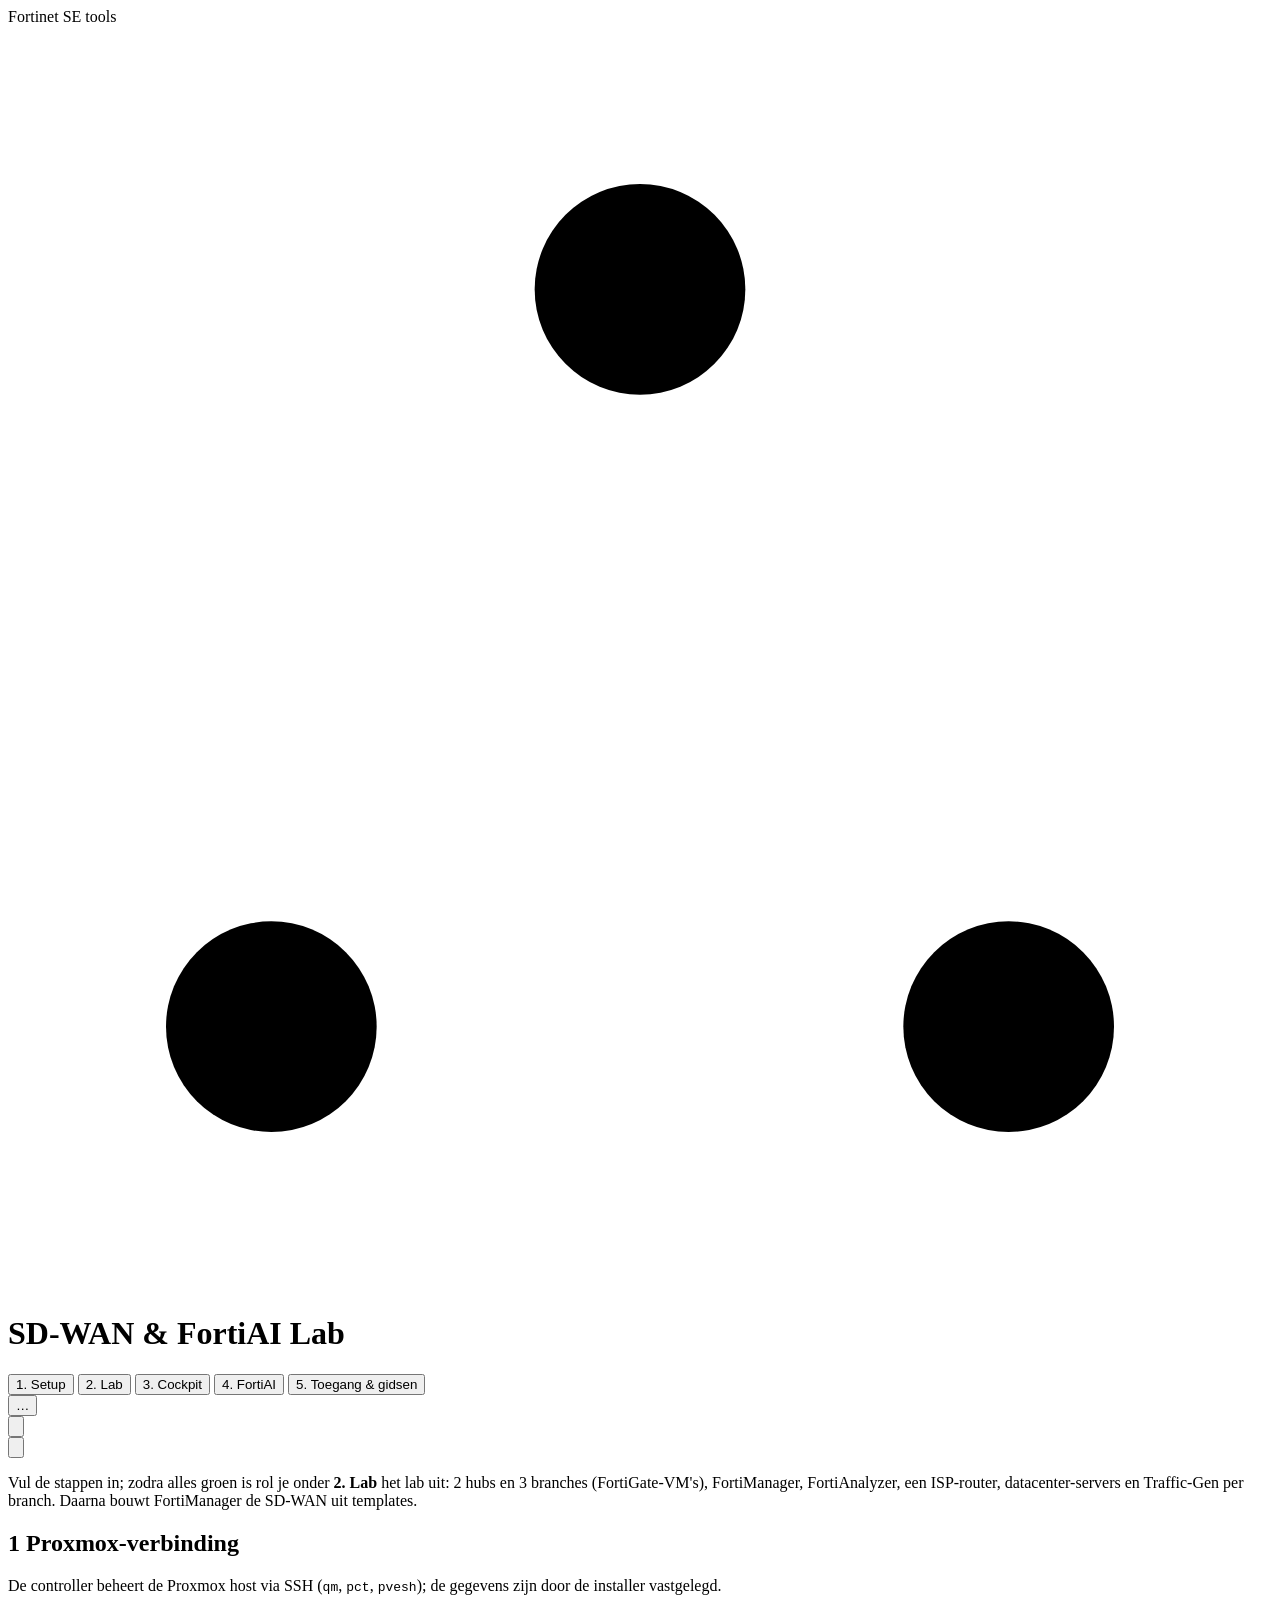
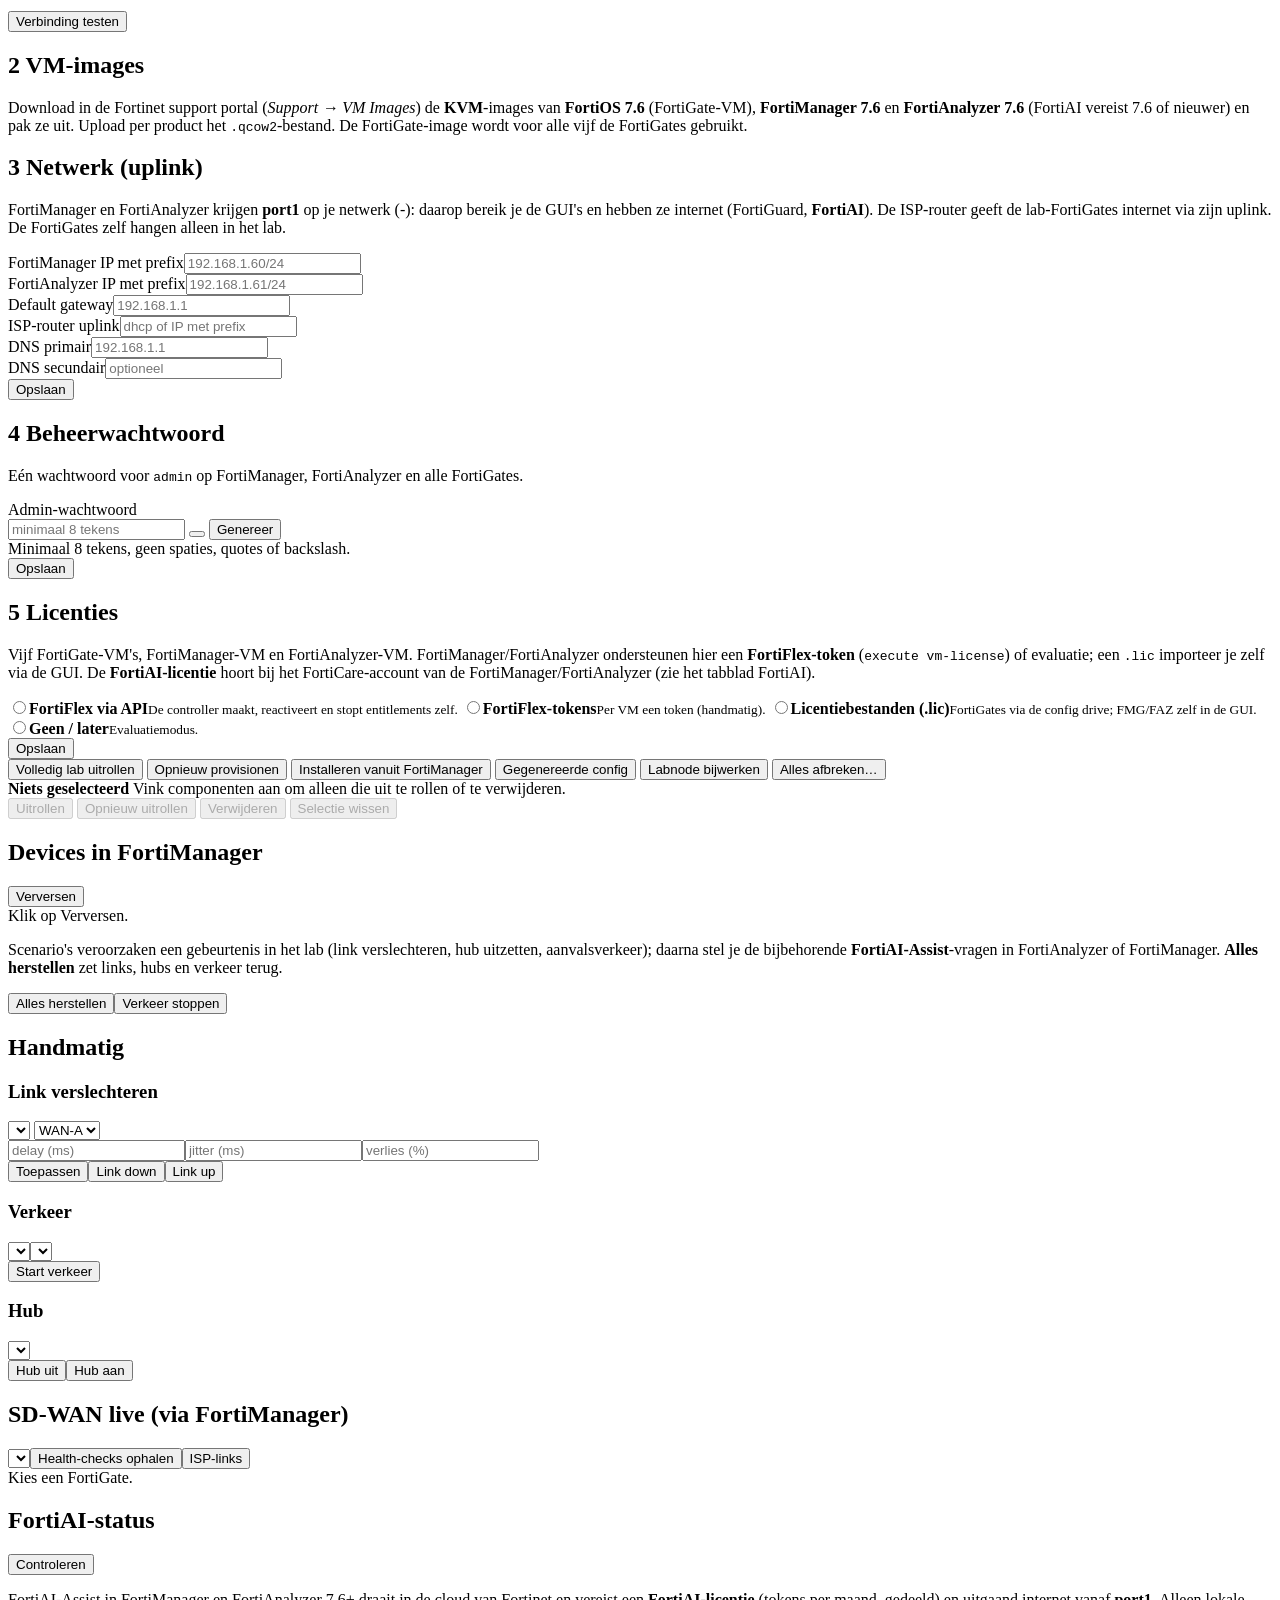
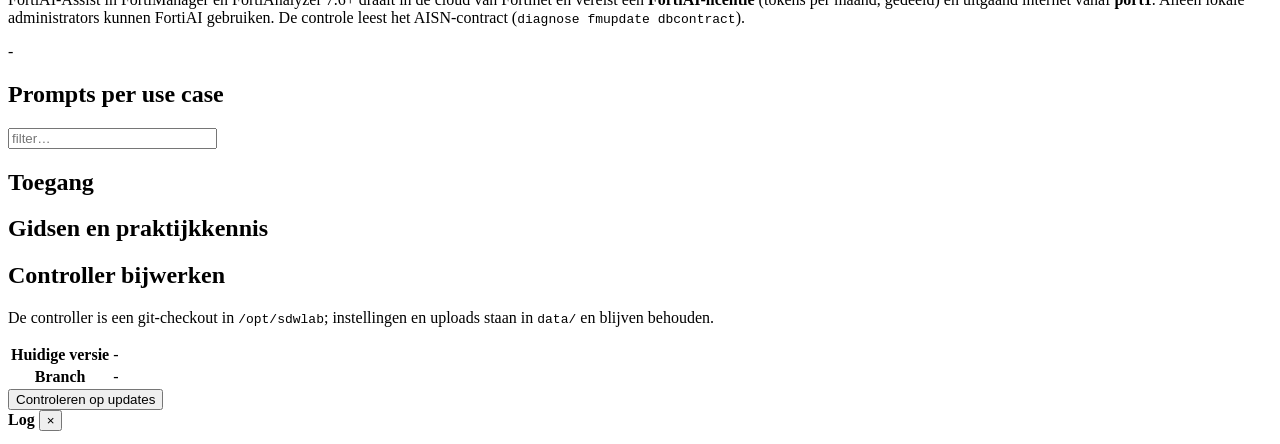
==== controller/app/templates/index.html @ 3f71957b "UI: uitloggen als icoon, kop blijft op één regel Co-Authored-By: Claude Sonnet 5.5 <noreply@anthropi" ====
<!doctype html>
<html lang="nl">
<head>
  <meta charset="utf-8">
  <meta name="viewport" content="width=device-width, initial-scale=1">
  <title>SD-WAN &amp; FortiAI Lab</title>
  <script src="/static/theme.js"></script>
  <link rel="icon" type="image/svg+xml" href="/static/favicon.svg">
  <link rel="stylesheet" href="/static/style.css">
</head>
<body>
<div class="strip"><div>Fortinet SE tools</div></div>
<header>
<div class="head-in">
  <div class="brand"><span class="mark" aria-hidden="true"><svg viewBox="0 0 24 24"><circle cx="12" cy="5" r="2"/><circle cx="5" cy="19" r="2"/><circle cx="19" cy="19" r="2"/><path d="M12 7v4M7 17l4-6M17 17l-4-6"/></svg></span><h1>SD-WAN &amp; FortiAI Lab</h1></div>
  <nav>
    <button data-tab="setup" class="active">1. Setup</button>
    <button data-tab="lab">2. Lab</button>
    <button data-tab="cockpit">3. Cockpit</button>
    <button data-tab="fortiai">4. FortiAI</button>
    <button data-tab="access">5. Toegang &amp; gidsen</button>
  </nav>
  <span id="hoststatus" class="pill bad" hidden>host niet bereikbaar</span>
  <button id="btn-joblog" class="pill joblog" title="Joblog openen" hidden>Joblog<span id="job-dot" class="dot-run" hidden></span></button>
  <button id="version-pill" class="pill version" data-goto="updates" title="Versie van de controller; klik om bij te werken"><span id="version-text">…</span><span id="update-dot" class="dot-new" title="Update beschikbaar" hidden></span></button>
  <form method="post" action="/logout" class="logout"><button type="submit" class="theme-toggle ghost" title="Uitloggen" aria-label="Uitloggen"><svg viewBox="0 0 24 24"><path d="M9 21H5a2 2 0 0 1-2-2V5a2 2 0 0 1 2-2h4"/><path d="M16 17l5-5-5-5"/><path d="M21 12H9"/></svg></button></form>
  <button type="button" class="theme-toggle ghost" data-theme-toggle title="Licht/donker" aria-label="Licht/donker"><svg class="moon" viewBox="0 0 24 24"><path d="M12 3a6 6 0 0 0 9 9 9 9 0 1 1-9-9Z"/></svg><svg class="sun" viewBox="0 0 24 24"><circle cx="12" cy="12" r="4"/><path d="M12 2v2M12 20v2M4.93 4.93l1.41 1.41M17.66 17.66l1.41 1.41M2 12h2M20 12h2M4.93 19.07l1.41-1.41M17.66 6.34l1.41-1.41"/></svg></button>
</div>
</header>

<main>
  <!-- SETUP -->
  <section id="tab-setup" class="tab active">
    <div class="intro">
      <p>Vul de stappen in; zodra alles groen is rol je onder <b>2. Lab</b> het lab uit: 2 hubs en 3 branches
        (FortiGate-VM's), FortiManager, FortiAnalyzer, een ISP-router, datacenter-servers en Traffic-Gen per branch. Daarna
        bouwt FortiManager de SD-WAN uit templates.</p>
      <ul id="checklist" class="checklist"></ul>
    </div>

    <div class="card">
      <div class="card-head"><h2><span class="step">1</span> Proxmox-verbinding</h2><span class="badge" data-check="host"></span></div>
      <p class="help">De controller beheert de Proxmox host via SSH (<code>qm</code>, <code>pct</code>, <code>pvesh</code>); de
        gegevens zijn door de installer vastgelegd.</p>
      <div id="host-info"></div>
      <div class="actions"><button id="btn-host-test">Verbinding testen</button><span id="host-test-result" class="result"></span></div>
    </div>

    <div class="card">
      <div class="card-head"><h2><span class="step">2</span> VM-images</h2><span class="badge" data-check="image"></span></div>
      <p class="help">Download in de Fortinet support portal (<i>Support → VM Images</i>) de <b>KVM</b>-images van
        <b>FortiOS 7.6</b> (FortiGate-VM), <b>FortiManager 7.6</b> en <b>FortiAnalyzer 7.6</b> (FortiAI vereist 7.6 of nieuwer) en pak ze uit. Upload per product het
        <code>.qcow2</code>-bestand. De FortiGate-image wordt voor alle vijf de FortiGates gebruikt.</p>
      <div class="grid2" id="img-fields"></div>
    </div>

    <div class="card">
      <div class="card-head"><h2><span class="step">3</span> Netwerk (uplink)</h2><span class="badge" data-check="wan"></span></div>
      <p class="help">FortiManager en FortiAnalyzer krijgen <b>port1</b> op je netwerk (<span id="up-bridge">-</span>): daarop bereik je
        de GUI's en hebben ze internet (FortiGuard, <b>FortiAI</b>). De ISP-router geeft de lab-FortiGates internet via zijn uplink.
        De FortiGates zelf hangen alleen in het lab.</p>
      <div class="grid2 cols3">
        <div class="field"><label for="i-fmgip">FortiManager IP met prefix</label><input id="i-fmgip" placeholder="192.168.1.60/24"></div>
        <div class="field"><label for="i-fazip">FortiAnalyzer IP met prefix</label><input id="i-fazip" placeholder="192.168.1.61/24"></div>
        <div class="field"><label for="i-gw">Default gateway</label><input id="i-gw" placeholder="192.168.1.1"></div>
        <div class="field"><label for="i-ispip">ISP-router uplink</label><input id="i-ispip" placeholder="dhcp of IP met prefix"></div>
        <div class="field"><label for="i-dns1">DNS primair</label><input id="i-dns1" placeholder="192.168.1.1"></div>
        <div class="field"><label for="i-dns2">DNS secundair</label><input id="i-dns2" placeholder="optioneel"></div>
      </div>
      <div class="actions"><button class="primary" data-save="wan">Opslaan</button><span class="result" data-result="wan"></span></div>
    </div>

    <div class="card">
      <div class="card-head"><h2><span class="step">4</span> Beheerwachtwoord</h2><span class="badge" data-check="admin"></span></div>
      <p class="help">Eén wachtwoord voor <code>admin</code> op FortiManager, FortiAnalyzer en alle FortiGates.</p>
      <div class="field"><label for="i-adminpw">Admin-wachtwoord</label>
        <div class="secret"><input id="i-adminpw" type="password" autocomplete="off" placeholder="minimaal 8 tekens">
          <button class="eye" data-eye="i-adminpw" type="button" title="Tonen/verbergen"></button>
          <button class="ghost" id="btn-genpw" type="button">Genereer</button></div>
        <div class="hint">Minimaal 8 tekens, geen spaties, quotes of backslash.</div></div>
      <div class="actions"><button class="primary" data-save="admin">Opslaan</button><span class="result" data-result="admin"></span></div>
    </div>

    <div class="card">
      <div class="card-head"><h2><span class="step">5</span> Licenties</h2><span class="badge" data-check="license"></span></div>
      <p class="help">Vijf FortiGate-VM's, FortiManager-VM en FortiAnalyzer-VM. FortiManager/FortiAnalyzer ondersteunen hier een
        <b>FortiFlex-token</b> (<code>execute vm-license</code>) of evaluatie; een <code>.lic</code> importeer je zelf via de GUI.
        De <b>FortiAI-licentie</b> hoort bij het FortiCare-account van de FortiManager/FortiAnalyzer (zie het tabblad FortiAI).</p>
      <div class="choices">
        <label class="choice"><input type="radio" name="lic" value="fortiflex_api"><span><b>FortiFlex via API</b><small>De controller maakt, reactiveert en stopt entitlements zelf.</small></span></label>
        <label class="choice"><input type="radio" name="lic" value="fortiflex"><span><b>FortiFlex-tokens</b><small>Per VM een token (handmatig).</small></span></label>
        <label class="choice"><input type="radio" name="lic" value="file"><span><b>Licentiebestanden (.lic)</b><small>FortiGates via de config drive; FMG/FAZ zelf in de GUI.</small></span></label>
        <label class="choice"><input type="radio" name="lic" value="none"><span><b>Geen / later</b><small>Evaluatiemodus.</small></span></label>
      </div>
      <div id="lic-fields" class="grid2"></div>
      <div id="ff-actions" hidden>
        <div class="actions ff-actions">
          <button id="ff-test">Verbinding testen</button><button id="ff-configs">Configuraties aanmaken</button>
          <button id="ff-refresh">Vernieuwen</button>
        </div>
        <h3 class="subhead">Entitlements van dit lab</h3>
        <p class="hint">Bij elke (her)uitrol van een VM genereert de controller automatisch een nieuwe token uit de gekoppelde
          entitlement. FortiFlex kan VM-entitlements niet verwijderen: <b>Stoppen</b> beëindigt het verbruik, <b>Ontkoppelen</b>
          haalt de koppeling uit de controller.</p>
        <div id="ff-table"></div>
        <div class="actions"><button id="ff-create-all" class="primary">Alle entitlements aanmaken</button>
          <button id="ff-activate-all">Alle activeren</button>
          <button id="ff-stop">Alle stoppen</button></div>
      </div>
      <pre id="ff-out" class="logbox" hidden></pre>
      <div class="actions"><button class="primary" data-save="license">Opslaan</button><span class="result" data-result="license"></span></div>
    </div>
  </section>

  <!-- LAB -->
  <section id="tab-lab" class="tab">
    <div class="toolbar">
      <button id="btn-deploy" class="primary">Volledig lab uitrollen</button>
      <button id="btn-provision" title="FortiManager/FortiAnalyzer opnieuw provisionen (idempotent)">Opnieuw provisionen</button>
      <button id="btn-install" title="Device settings en policy package opnieuw installeren">Installeren vanuit FortiManager</button>
      <button id="btn-config">Gegenereerde config</button>
      <button id="btn-labnode">Labnode bijwerken</button>
      <button id="btn-destroy" class="danger">Alles afbreken…</button>
    </div>
    <div id="problems" class="banner warnbanner" hidden></div>
    <div class="selbar">
      <div class="selinfo"><b id="sel-count">Niets geselecteerd</b>
        <span class="hint">Vink componenten aan om alleen die uit te rollen of te verwijderen.</span></div>
      <div class="selactions">
        <button id="btn-sel-deploy" class="primary" disabled>Uitrollen</button>
        <button id="btn-sel-recreate" disabled>Opnieuw uitrollen</button>
        <button id="btn-sel-destroy" class="danger" disabled>Verwijderen</button>
        <button id="btn-sel-clear" class="ghost" disabled>Selectie wissen</button>
      </div>
    </div>
    <div id="topology"></div>
    <div class="card">
      <div class="card-head"><h2>Devices in FortiManager</h2><button id="btn-devices">Verversen</button></div>
      <div id="devices" class="muted">Klik op Verversen.</div>
    </div>
  </section>

  <!-- COCKPIT -->
  <section id="tab-cockpit" class="tab">
    <div class="intro">
      <p>Scenario's veroorzaken een gebeurtenis in het lab (link verslechteren, hub uitzetten, aanvalsverkeer); daarna stel je de
        bijbehorende <b>FortiAI-Assist</b>-vragen in FortiAnalyzer of FortiManager. <b>Alles herstellen</b> zet links, hubs en verkeer terug.</p>
      <div class="row"><button id="btn-reset" class="primary">Alles herstellen</button><button id="btn-traffic-stop">Verkeer stoppen</button></div>
    </div>
    <div id="scenarios" class="demo-groups"></div>
    <div class="card">
      <div class="card-head"><h2>Handmatig</h2></div>
      <div class="manual">
        <div class="mform"><h3>Link verslechteren</h3>
          <div class="mrow"><select id="m-site"></select>
            <select id="m-tr"><option value="A">WAN-A</option><option value="B">WAN-B</option></select></div>
          <div class="mrow three"><input id="m-delay" placeholder="delay (ms)"><input id="m-jitter" placeholder="jitter (ms)"><input id="m-loss" placeholder="verlies (%)"></div>
          <div class="mrow btns"><button id="m-impair" class="primary">Toepassen</button><button id="m-down">Link down</button><button id="m-up">Link up</button></div></div>
        <div class="mform"><h3>Verkeer</h3>
          <div class="mrow"><select id="m-tsite"></select><select id="m-preset"></select></div>
          <div class="mrow btns"><button id="m-traffic" class="primary">Start verkeer</button></div>
          <h3 class="sep">Hub</h3>
          <div class="mrow"><select id="m-hub"></select></div>
          <div class="mrow btns"><button id="m-hubstop">Hub uit</button><button id="m-hubstart">Hub aan</button></div></div>
      </div>
    </div>
    <div class="card">
      <div class="card-head"><h2>SD-WAN live (via FortiManager)</h2>
        <div class="row"><select id="h-dev"></select><button id="btn-health">Health-checks ophalen</button><button id="btn-links">ISP-links</button></div></div>
      <div id="health" class="muted">Kies een FortiGate.</div>
    </div>
  </section>

  <!-- FORTIAI -->
  <section id="tab-fortiai" class="tab">
    <div class="card">
      <div class="card-head"><h2>FortiAI-status</h2><button id="btn-ai-status">Controleren</button></div>
      <p class="help">FortiAI-Assist in FortiManager en FortiAnalyzer 7.6+ draait in de cloud van Fortinet en vereist een
        <b>FortiAI-licentie</b> (tokens per maand, gedeeld) en uitgaand internet vanaf <b>port1</b>. Alleen lokale administrators
        kunnen FortiAI gebruiken. De controle leest het AISN-contract (<code>diagnose fmupdate dbcontract</code>).</p>
      <div id="ai-status" class="muted">-</div>
    </div>
    <div class="card"><div class="card-head"><h2>Prompts per use case</h2><input id="ai-filter" placeholder="filter…" size="24"></div>
      <div id="ai-prompts"></div></div>
  </section>

  <!-- ACCESS -->
  <section id="tab-access" class="tab">
    <div class="card"><h2>Toegang</h2><div id="access" class="access"></div></div>
    <div class="card"><h2>Gidsen en praktijkkennis</h2><div id="docs" class="doclist"></div></div>
  </section>

  <!-- UPDATES -->
  <section id="tab-updates" class="tab">
    <div class="card">
      <div class="card-head"><h2>Controller bijwerken</h2><span id="upd-badge" class="badge"></span></div>
      <p class="help">De controller is een git-checkout in <code>/opt/sdwlab</code>; instellingen en uploads staan in <code>data/</code> en blijven behouden.</p>
      <table class="kv"><tr><th>Huidige versie</th><td id="upd-current">-</td></tr><tr><th>Branch</th><td id="upd-branch" class="mono">-</td></tr></table>
      <div class="actions"><button id="btn-upd-check">Controleren op updates</button>
        <button id="btn-upd-run" class="primary" hidden>Nu bijwerken</button><span id="upd-result" class="result"></span></div>
      <div id="upd-commits"></div>
      <pre id="upd-log" class="logbox" hidden></pre>
    </div>
  </section>
</main>

<aside id="log">
  <div class="loghead"><b id="log-title">Log</b>
    <span class="logbtns"><button id="log-stop" class="ghost" hidden>Stop</button><button id="log-close" title="Sluiten (taak loopt door)">×</button></span></div>
  <pre id="log-body"></pre>
</aside>
<button id="job-pill" hidden></button>

<div id="viewer" class="modal" hidden>
  <div class="modal-box">
    <div class="card-head"><h2 id="viewer-title">-</h2>
      <div class="row"><button id="viewer-close" class="ghost">Sluiten</button></div></div>
    <div id="viewer-body" class="viewer-body"></div>
  </div>
</div>
<script src="/static/app.js"></script>
</body>
</html>
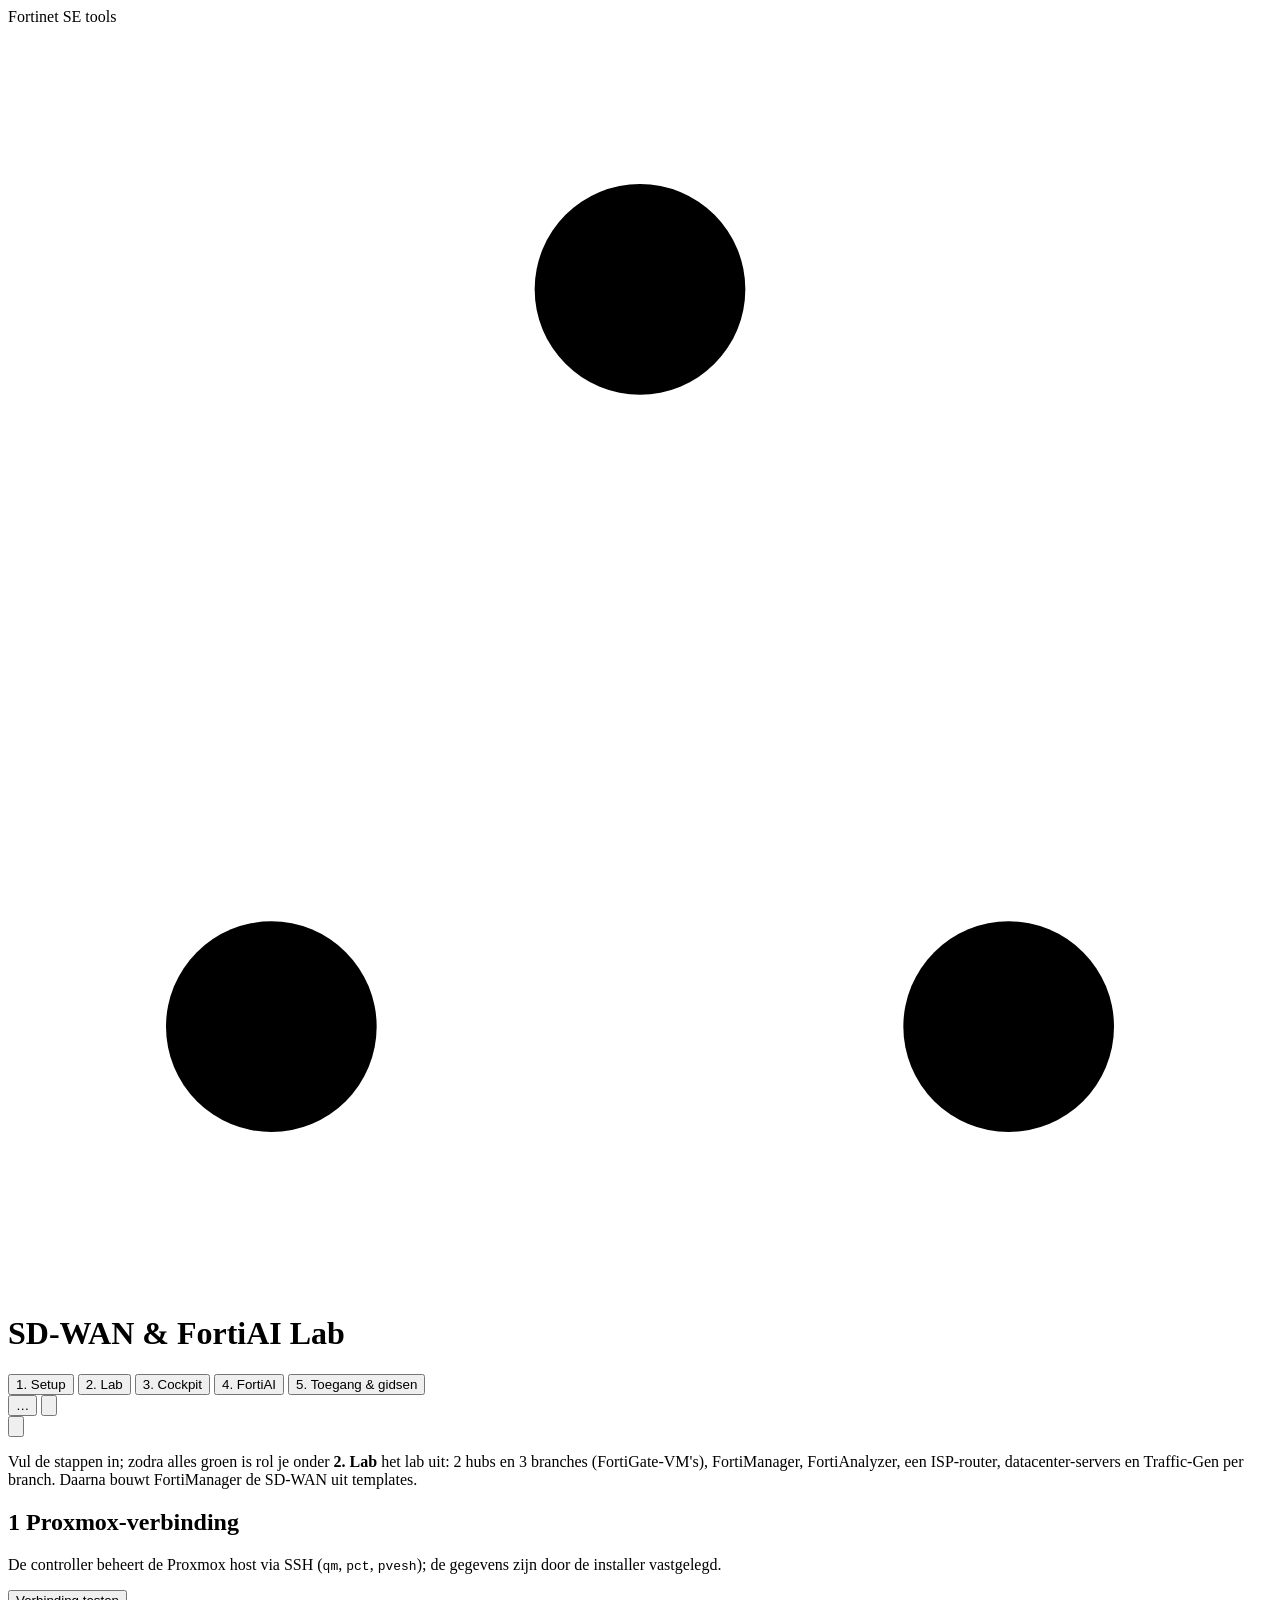
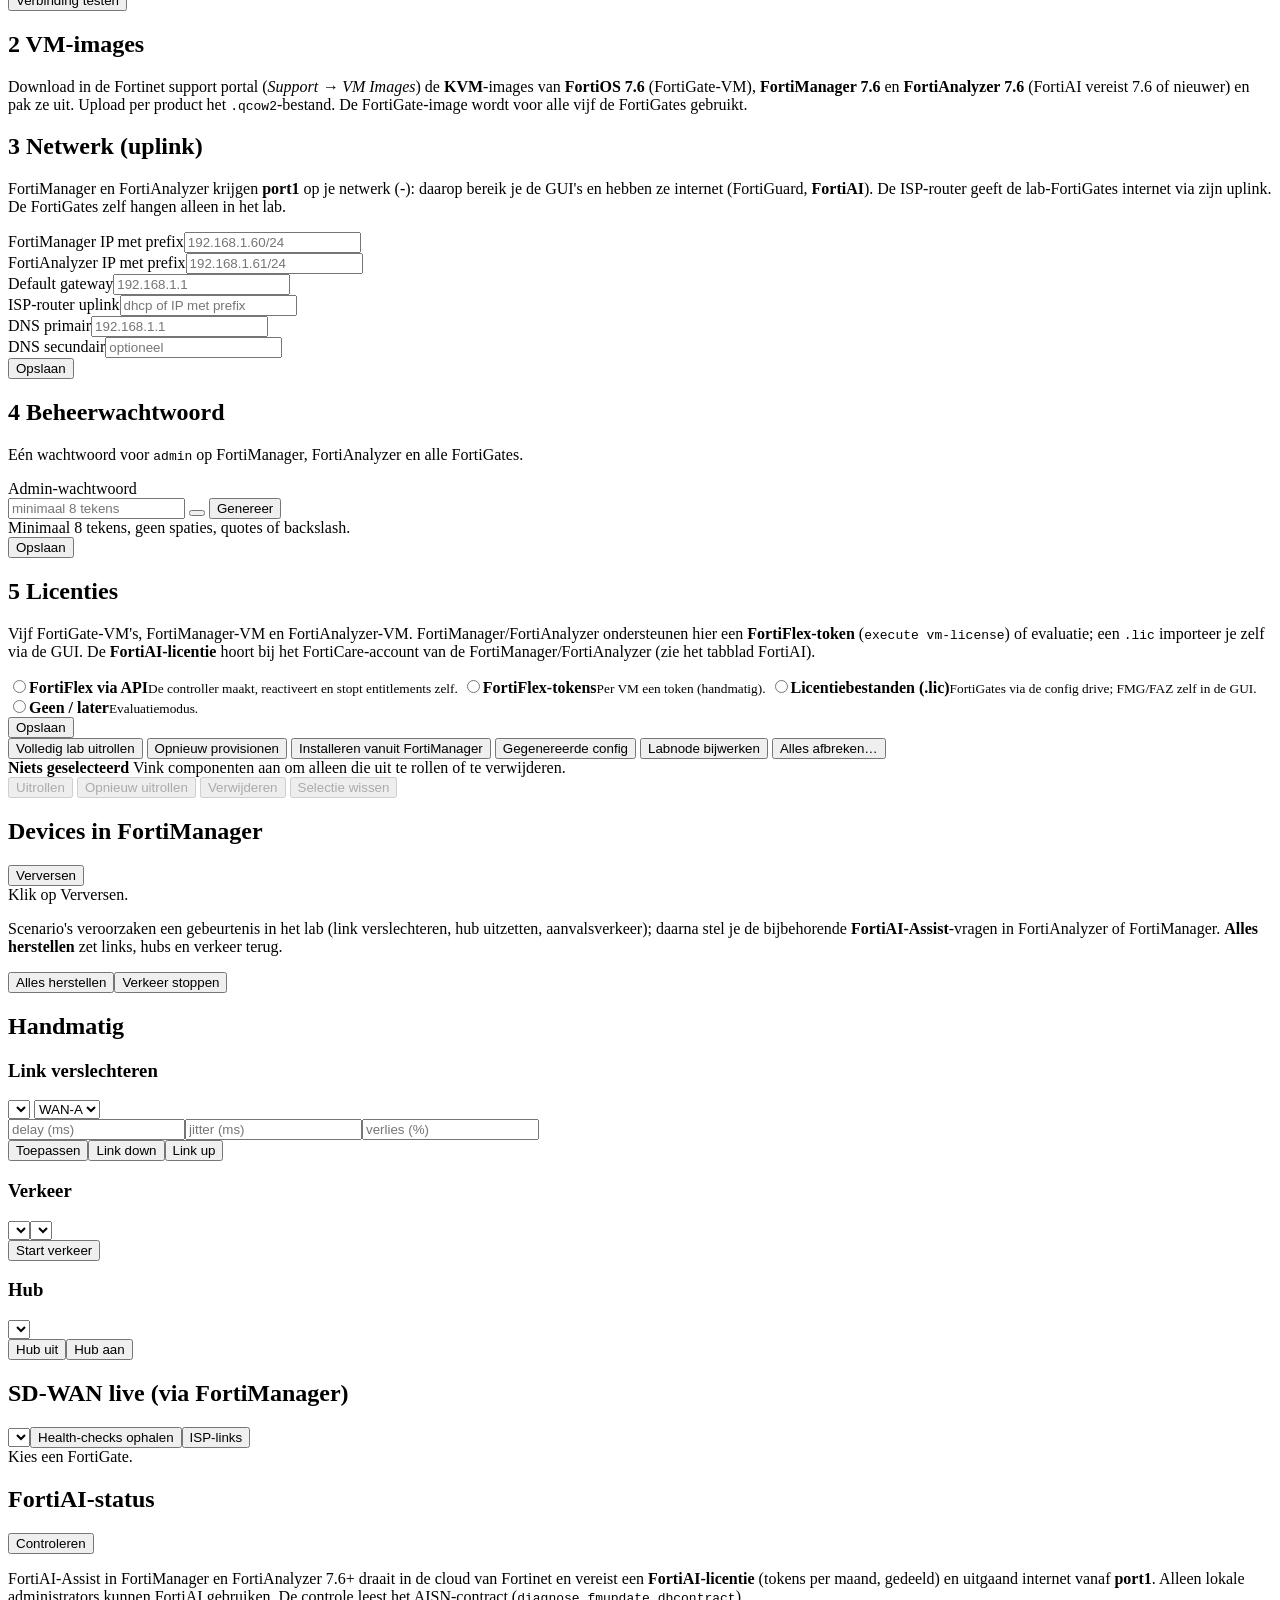
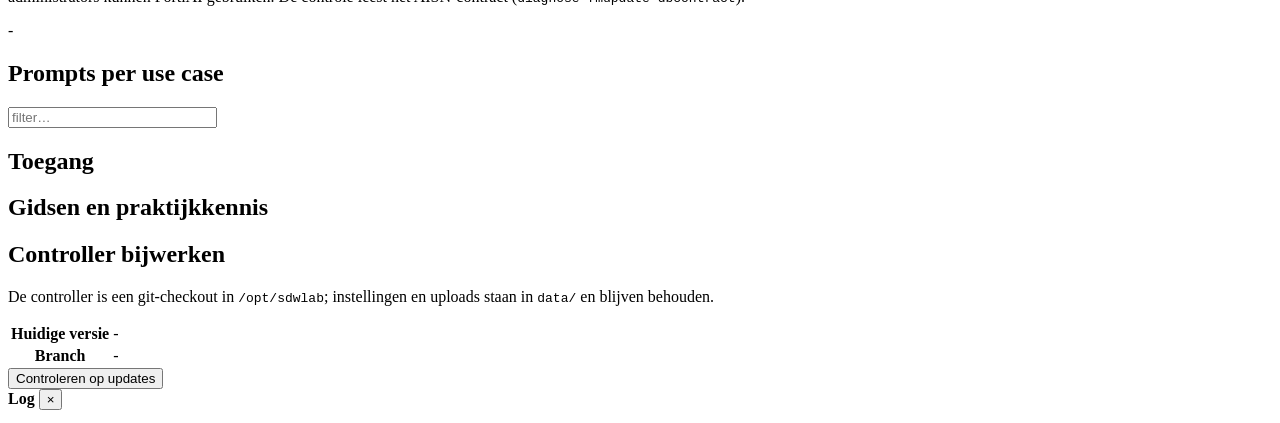
==== commit df7411e9: "UI: volgorde van thema- en uitlogicoon omgedraaid Co-Authored-By: Claude Sonnet 5.5 <noreply@anthrop" ====
--- a/controller/app/templates/index.html
+++ b/controller/app/templates/index.html
@@ -23,8 +23,8 @@
   <span id="hoststatus" class="pill bad" hidden>host niet bereikbaar</span>
   <button id="btn-joblog" class="pill joblog" title="Joblog openen" hidden>Joblog<span id="job-dot" class="dot-run" hidden></span></button>
   <button id="version-pill" class="pill version" data-goto="updates" title="Versie van de controller; klik om bij te werken"><span id="version-text">…</span><span id="update-dot" class="dot-new" title="Update beschikbaar" hidden></span></button>
+  <button type="button" class="theme-toggle ghost" data-theme-toggle title="Licht/donker" aria-label="Licht/donker"><svg class="moon" viewBox="0 0 24 24"><path d="M12 3a6 6 0 0 0 9 9 9 9 0 1 1-9-9Z"/></svg><svg class="sun" viewBox="0 0 24 24"><circle cx="12" cy="12" r="4"/><path d="M12 2v2M12 20v2M4.93 4.93l1.41 1.41M17.66 17.66l1.41 1.41M2 12h2M20 12h2M4.93 19.07l1.41-1.41M17.66 6.34l1.41-1.41"/></svg></button>
   <form method="post" action="/logout" class="logout"><button type="submit" class="theme-toggle ghost" title="Uitloggen" aria-label="Uitloggen"><svg viewBox="0 0 24 24"><path d="M9 21H5a2 2 0 0 1-2-2V5a2 2 0 0 1 2-2h4"/><path d="M16 17l5-5-5-5"/><path d="M21 12H9"/></svg></button></form>
-  <button type="button" class="theme-toggle ghost" data-theme-toggle title="Licht/donker" aria-label="Licht/donker"><svg class="moon" viewBox="0 0 24 24"><path d="M12 3a6 6 0 0 0 9 9 9 9 0 1 1-9-9Z"/></svg><svg class="sun" viewBox="0 0 24 24"><circle cx="12" cy="12" r="4"/><path d="M12 2v2M12 20v2M4.93 4.93l1.41 1.41M17.66 17.66l1.41 1.41M2 12h2M20 12h2M4.93 19.07l1.41-1.41M17.66 6.34l1.41-1.41"/></svg></button>
 </div>
 </header>
 
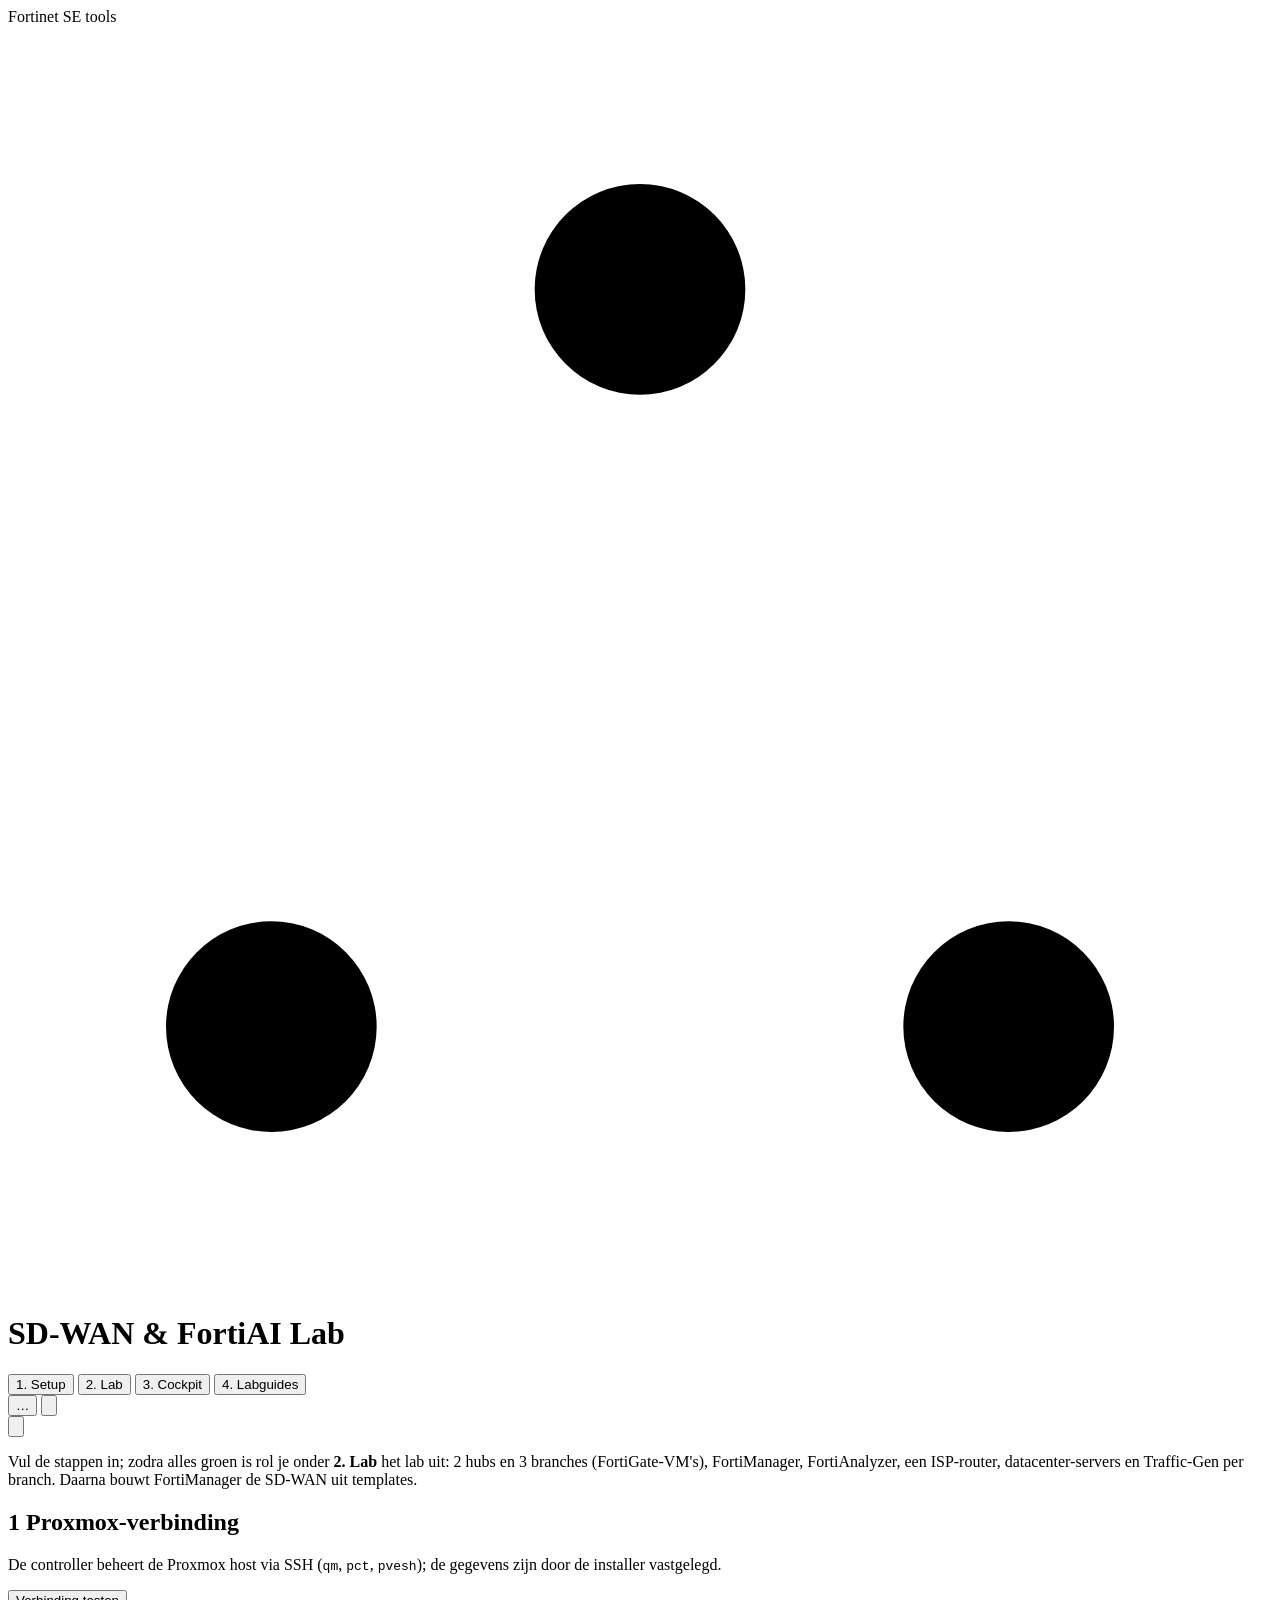
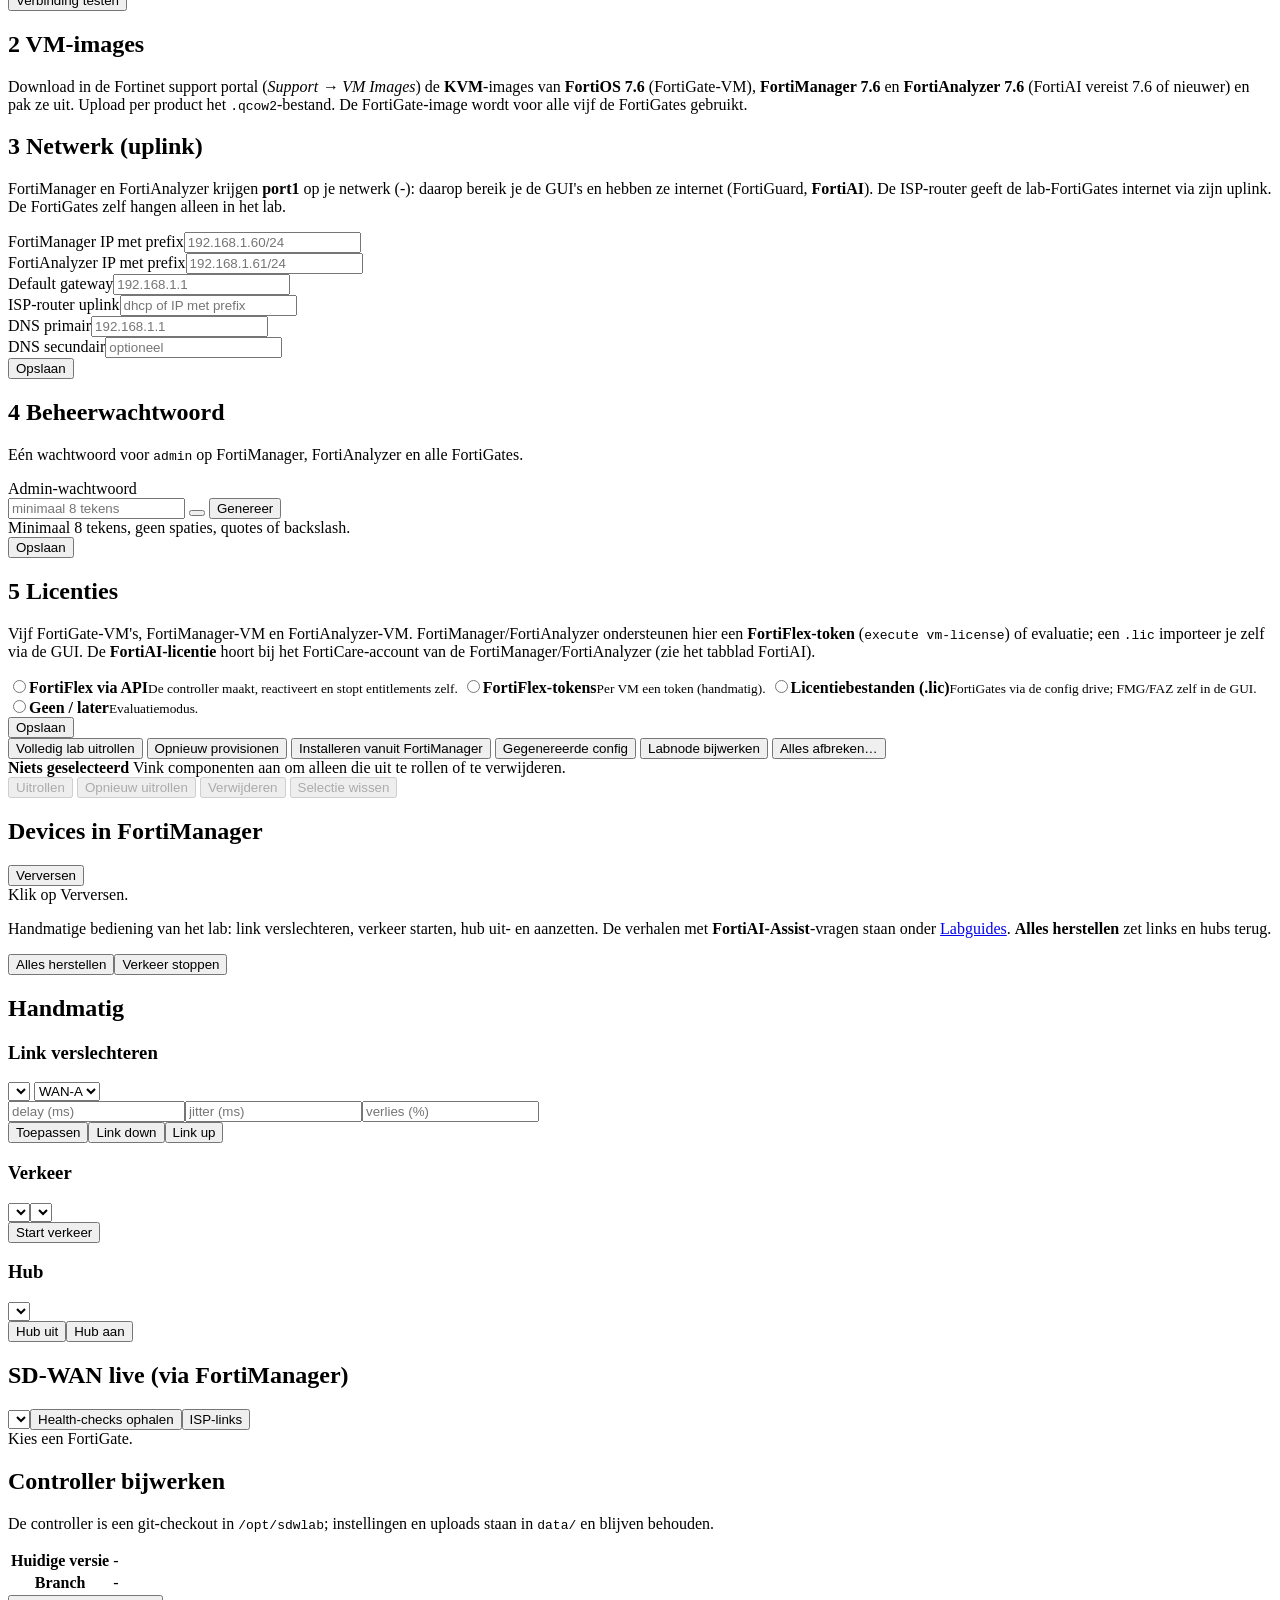
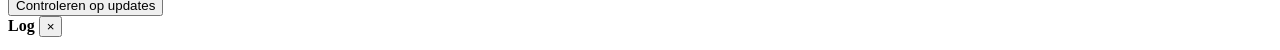
==== commit 154670f5: "Labguides: één tabblad met hoofdstukken, actieknoppen, live SD-WAN-checks en FortiAI-prompts (vervan" ====
--- a/controller/app/templates/index.html
+++ b/controller/app/templates/index.html
@@ -17,8 +17,7 @@
     <button data-tab="setup" class="active">1. Setup</button>
     <button data-tab="lab">2. Lab</button>
     <button data-tab="cockpit">3. Cockpit</button>
-    <button data-tab="fortiai">4. FortiAI</button>
-    <button data-tab="access">5. Toegang &amp; gidsen</button>
+    <button data-tab="guides">4. Labguides</button>
   </nav>
   <span id="hoststatus" class="pill bad" hidden>host niet bereikbaar</span>
   <button id="btn-joblog" class="pill joblog" title="Joblog openen" hidden>Joblog<span id="job-dot" class="dot-run" hidden></span></button>
@@ -143,11 +142,10 @@
   <!-- COCKPIT -->
   <section id="tab-cockpit" class="tab">
     <div class="intro">
-      <p>Scenario's veroorzaken een gebeurtenis in het lab (link verslechteren, hub uitzetten, aanvalsverkeer); daarna stel je de
-        bijbehorende <b>FortiAI-Assist</b>-vragen in FortiAnalyzer of FortiManager. <b>Alles herstellen</b> zet links, hubs en verkeer terug.</p>
+      <p>Handmatige bediening van het lab: link verslechteren, verkeer starten, hub uit- en aanzetten. De verhalen met
+        <b>FortiAI-Assist</b>-vragen staan onder <a href="#" data-goto="guides">Labguides</a>. <b>Alles herstellen</b> zet links en hubs terug.</p>
       <div class="row"><button id="btn-reset" class="primary">Alles herstellen</button><button id="btn-traffic-stop">Verkeer stoppen</button></div>
     </div>
-    <div id="scenarios" class="demo-groups"></div>
     <div class="card">
       <div class="card-head"><h2>Handmatig</h2></div>
       <div class="manual">
@@ -172,22 +170,11 @@
   </section>
 
   <!-- FORTIAI -->
-  <section id="tab-fortiai" class="tab">
-    <div class="card">
-      <div class="card-head"><h2>FortiAI-status</h2><button id="btn-ai-status">Controleren</button></div>
-      <p class="help">FortiAI-Assist in FortiManager en FortiAnalyzer 7.6+ draait in de cloud van Fortinet en vereist een
-        <b>FortiAI-licentie</b> (tokens per maand, gedeeld) en uitgaand internet vanaf <b>port1</b>. Alleen lokale administrators
-        kunnen FortiAI gebruiken. De controle leest het AISN-contract (<code>diagnose fmupdate dbcontract</code>).</p>
-      <div id="ai-status" class="muted">-</div>
-    </div>
-    <div class="card"><div class="card-head"><h2>Prompts per use case</h2><input id="ai-filter" placeholder="filter…" size="24"></div>
-      <div id="ai-prompts"></div></div>
-  </section>
-
-  <!-- ACCESS -->
-  <section id="tab-access" class="tab">
-    <div class="card"><h2>Toegang</h2><div id="access" class="access"></div></div>
-    <div class="card"><h2>Gidsen en praktijkkennis</h2><div id="docs" class="doclist"></div></div>
+  <section id="tab-guides" class="tab">
+    <div class="guides">
+      <nav id="guide-nav" class="guide-nav"></nav>
+      <article id="guide-body" class="guide-body card"></article>
+    </div>
   </section>
 
   <!-- UPDATES -->
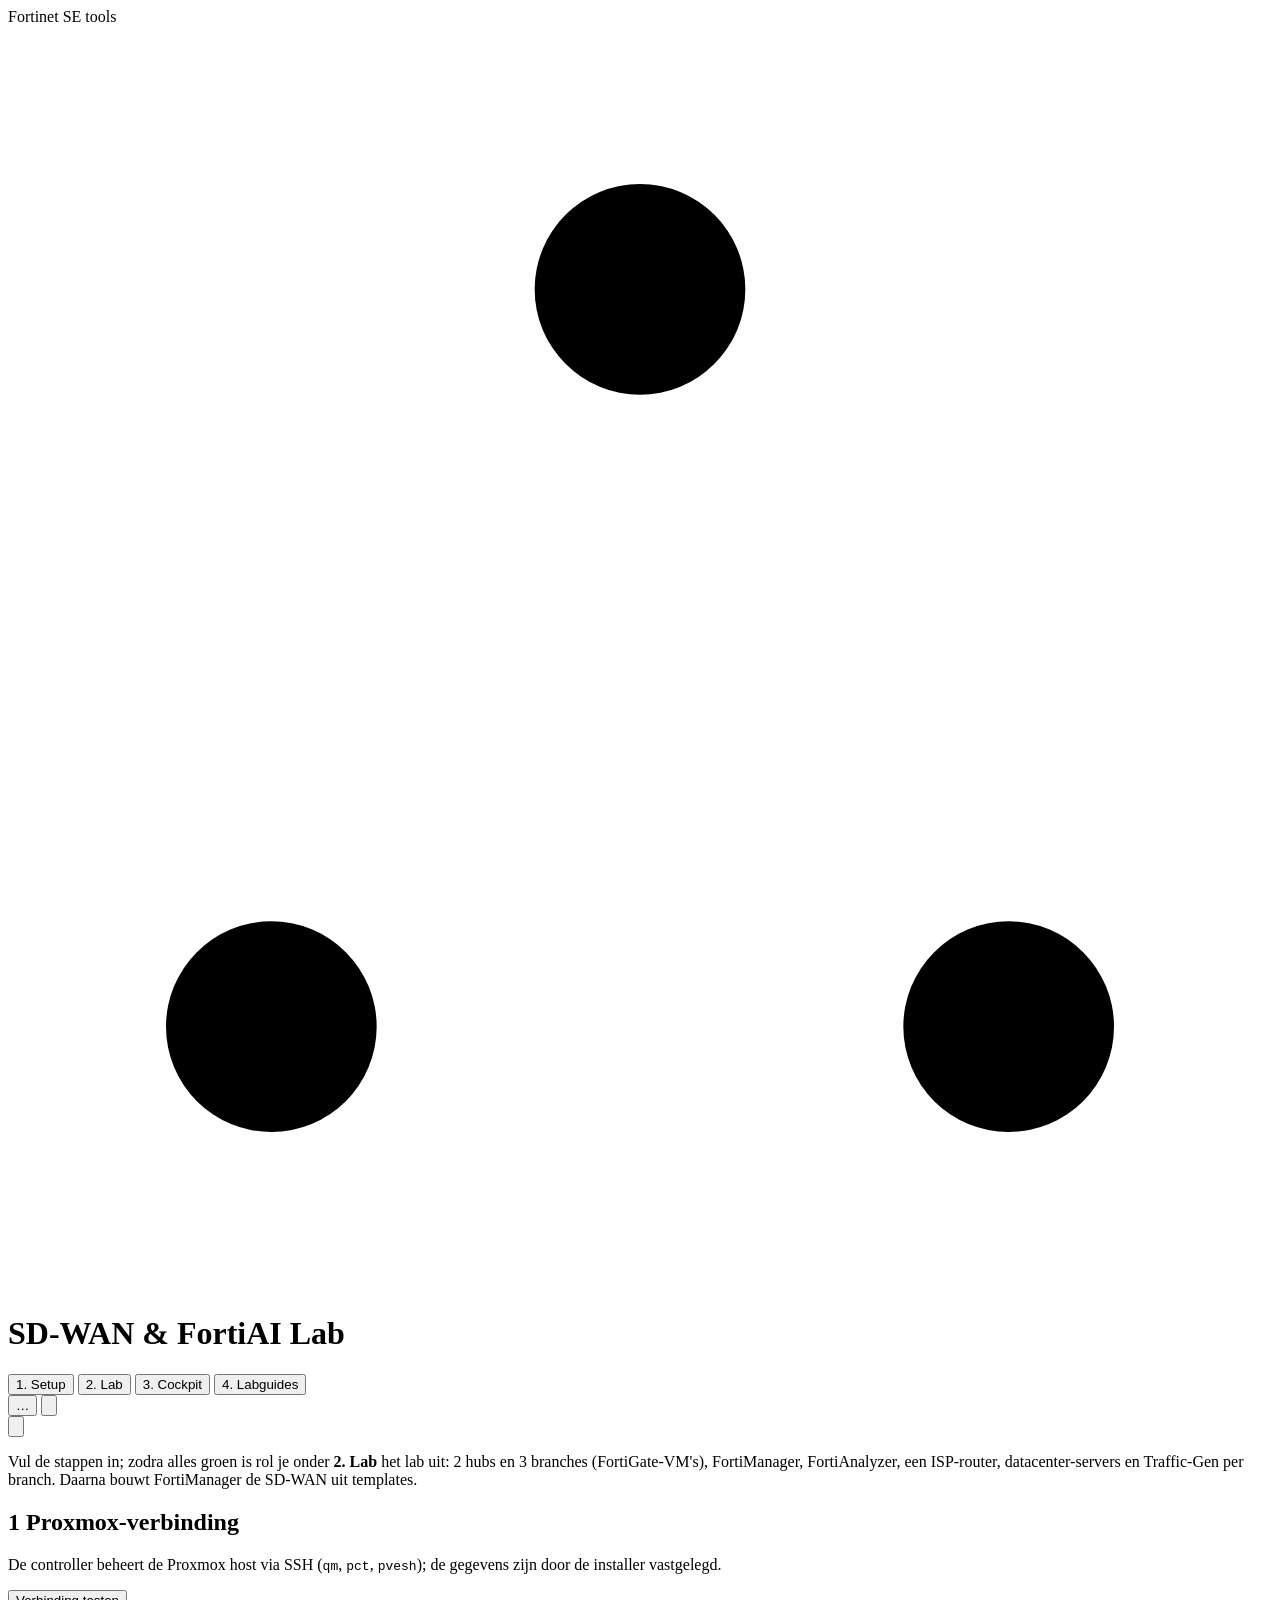
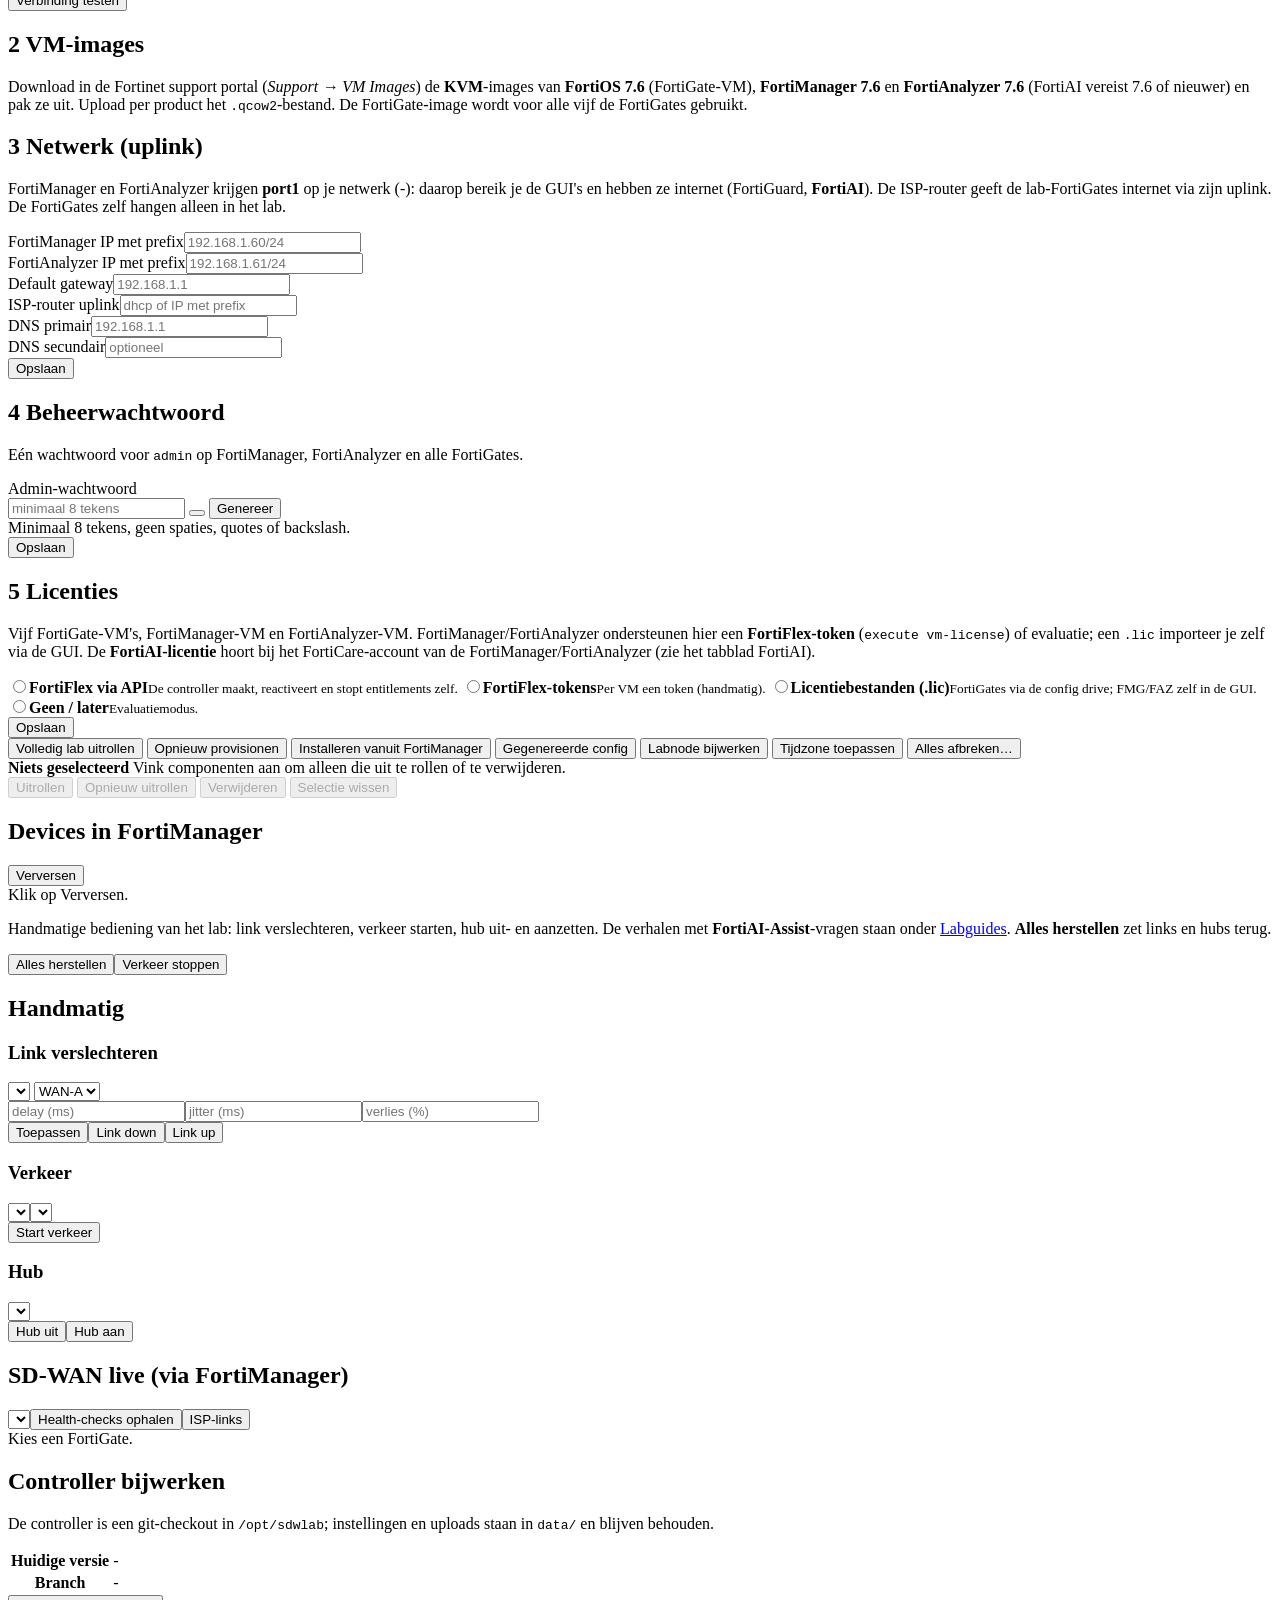
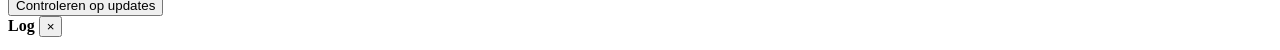
==== commit 1ea1261d: "Tijdzone Europe/Amsterdam voor alle componenten (FortiGates via FMG-database, FMG/FAZ via CLI, LXC's" ====
--- a/controller/app/templates/index.html
+++ b/controller/app/templates/index.html
@@ -119,6 +119,7 @@
       <button id="btn-install" title="Device settings en policy package opnieuw installeren">Installeren vanuit FortiManager</button>
       <button id="btn-config">Gegenereerde config</button>
       <button id="btn-labnode">Labnode bijwerken</button>
+      <button id="btn-tz" title="Tijdzone Europe/Amsterdam op alle componenten zetten">Tijdzone toepassen</button>
       <button id="btn-destroy" class="danger">Alles afbreken…</button>
     </div>
     <div id="problems" class="banner warnbanner" hidden></div>
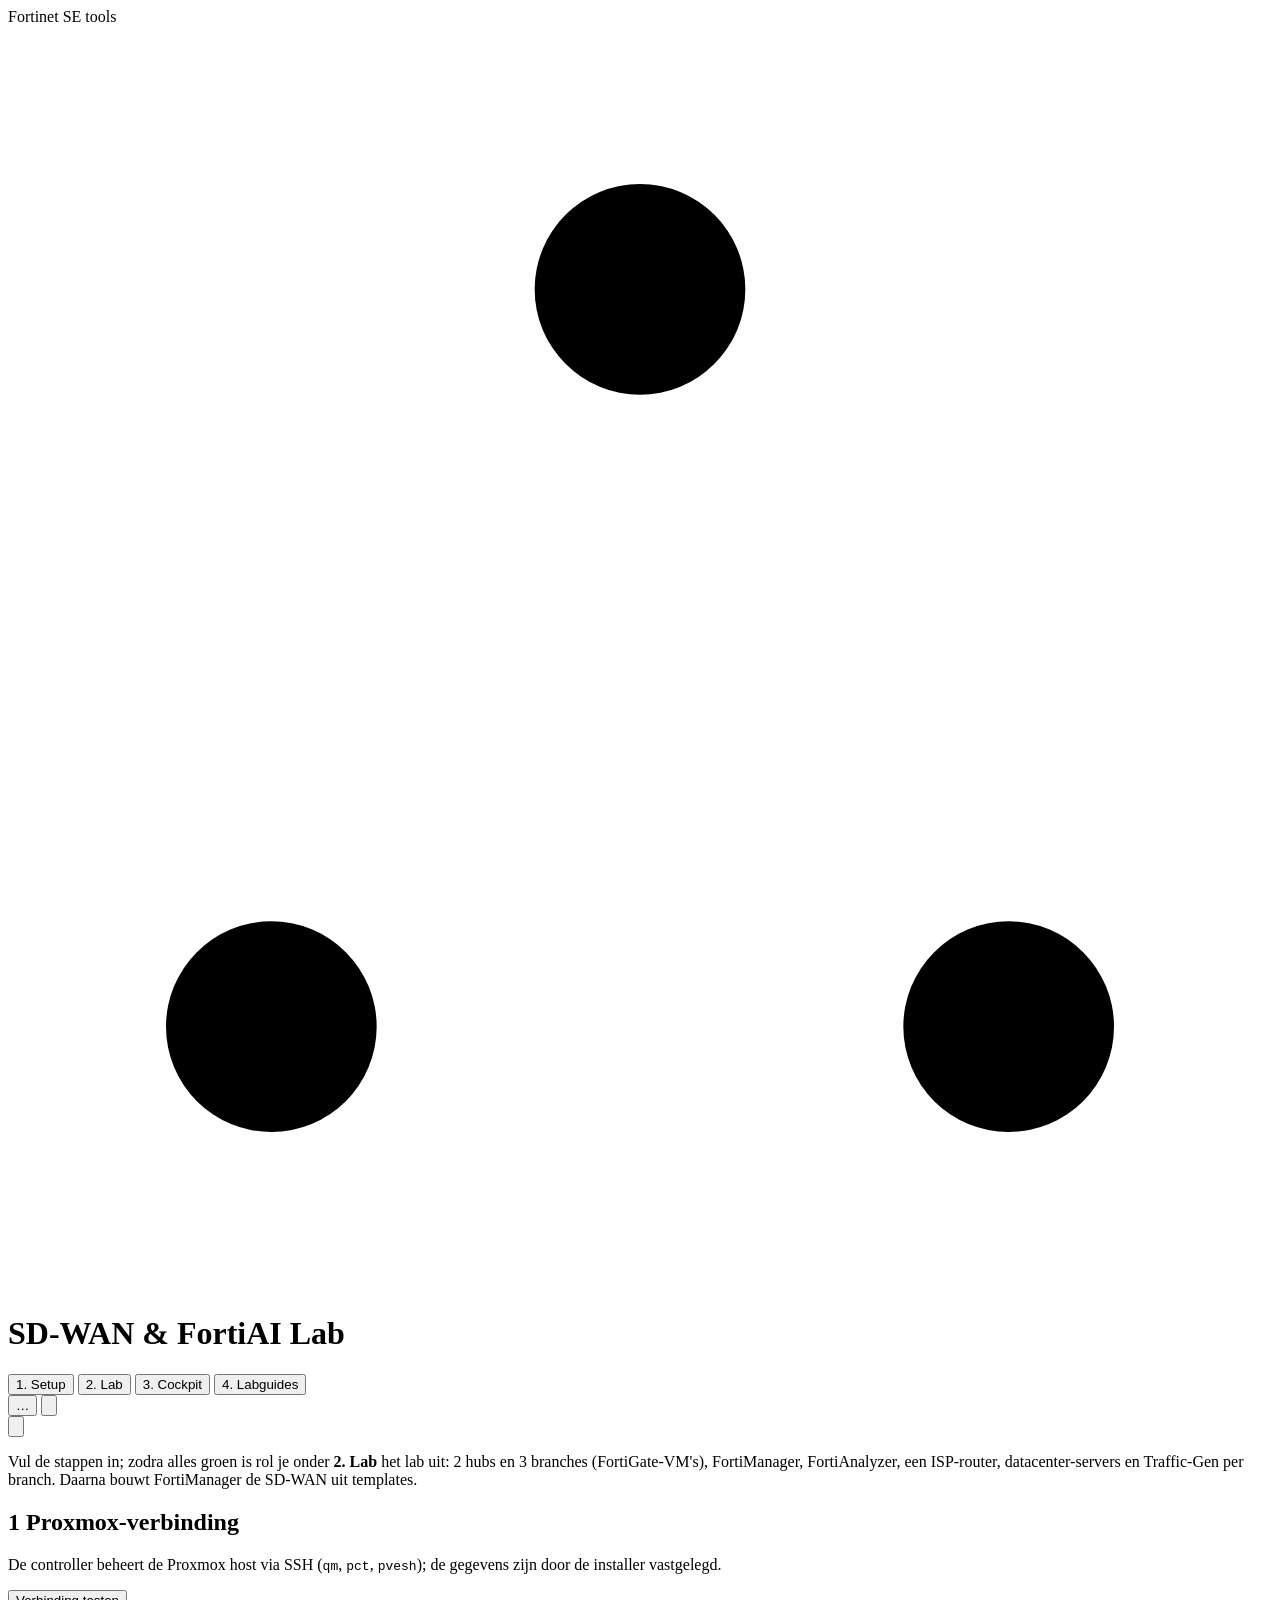
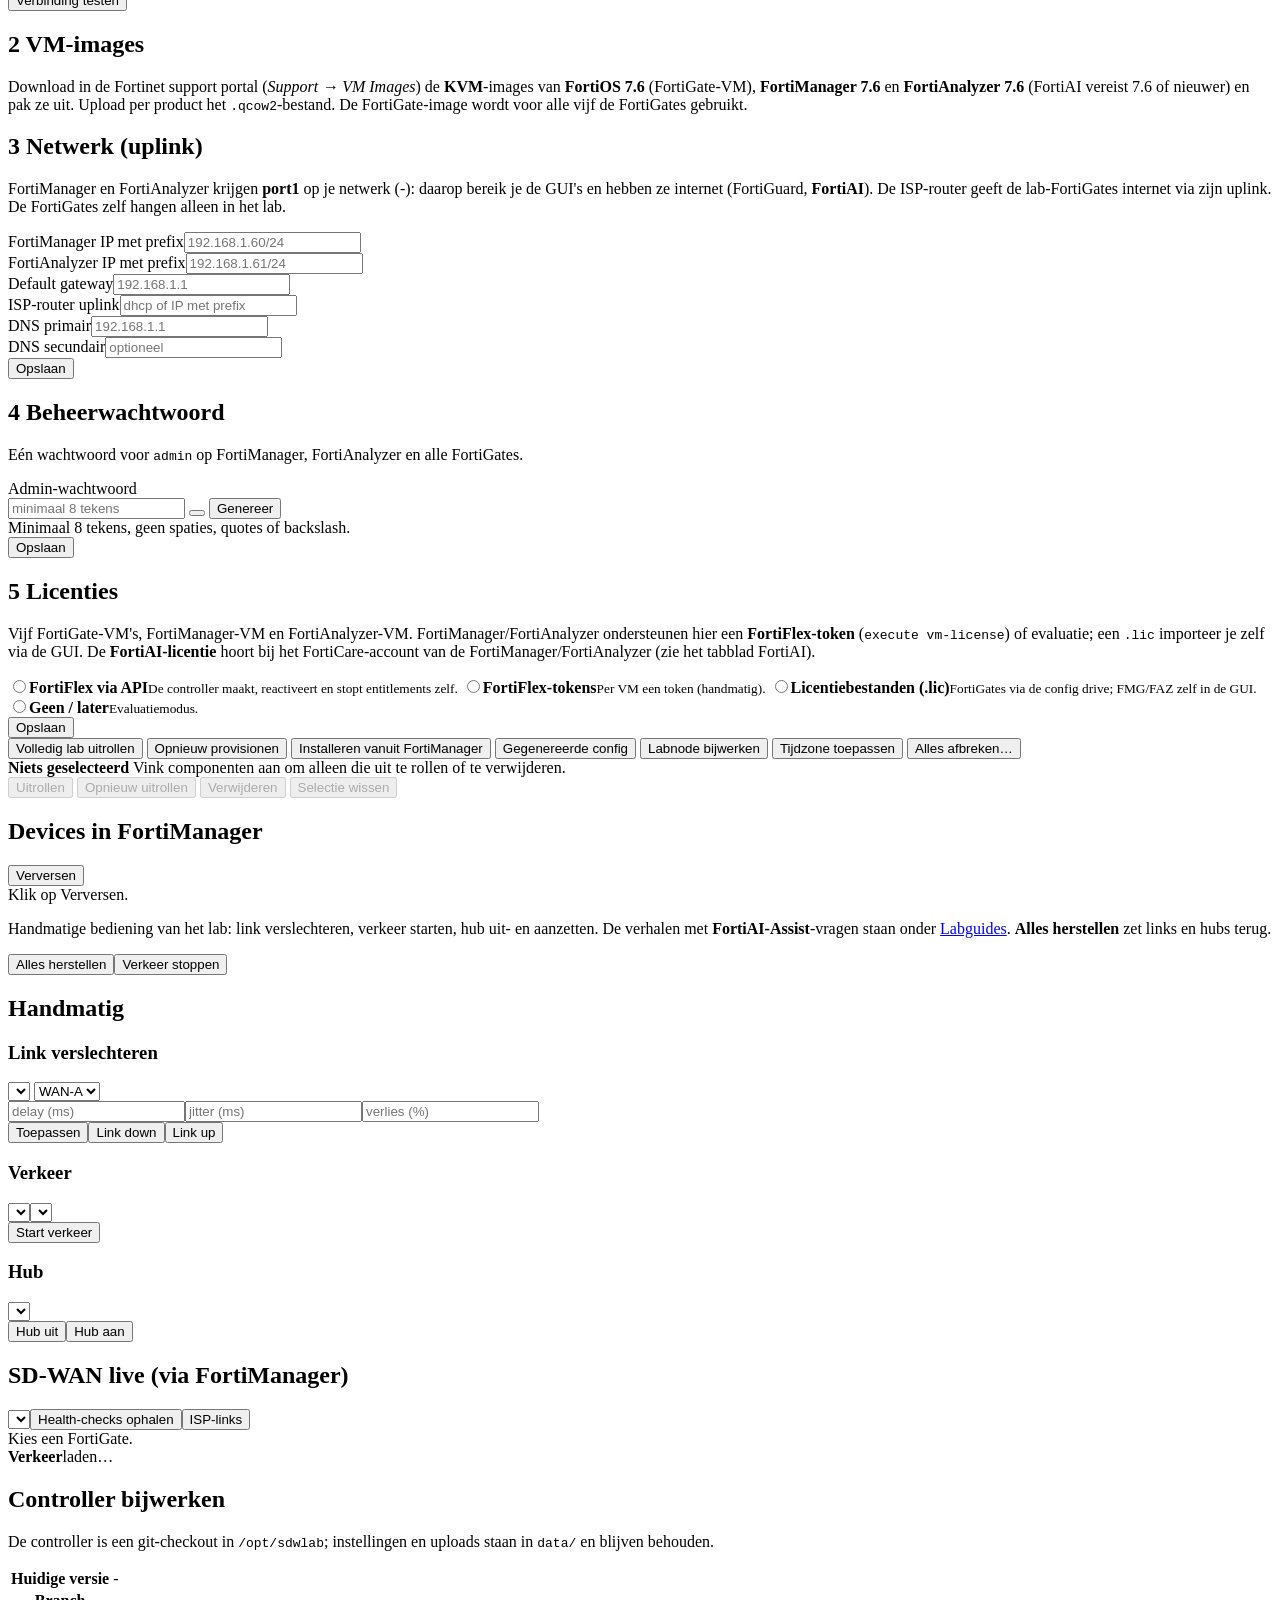
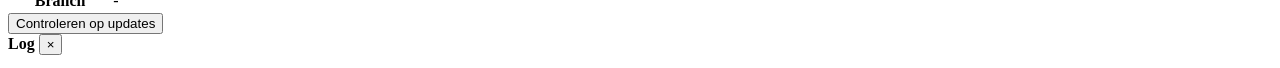
==== commit fd3dd241: "Verkeerstatus in de Labguides: draait Traffic-Gen per branch, verzoeken/geblokkeerd/fouten/MB, verve" ====
--- a/controller/app/templates/index.html
+++ b/controller/app/templates/index.html
@@ -173,7 +173,10 @@
   <!-- FORTIAI -->
   <section id="tab-guides" class="tab">
     <div class="guides">
-      <nav id="guide-nav" class="guide-nav"></nav>
+      <div class="guide-side">
+        <div id="traffic-box" class="traffic-box"><b>Verkeer</b><span class="muted">laden…</span></div>
+        <nav id="guide-nav" class="guide-nav"></nav>
+      </div>
       <article id="guide-body" class="guide-body card"></article>
     </div>
   </section>
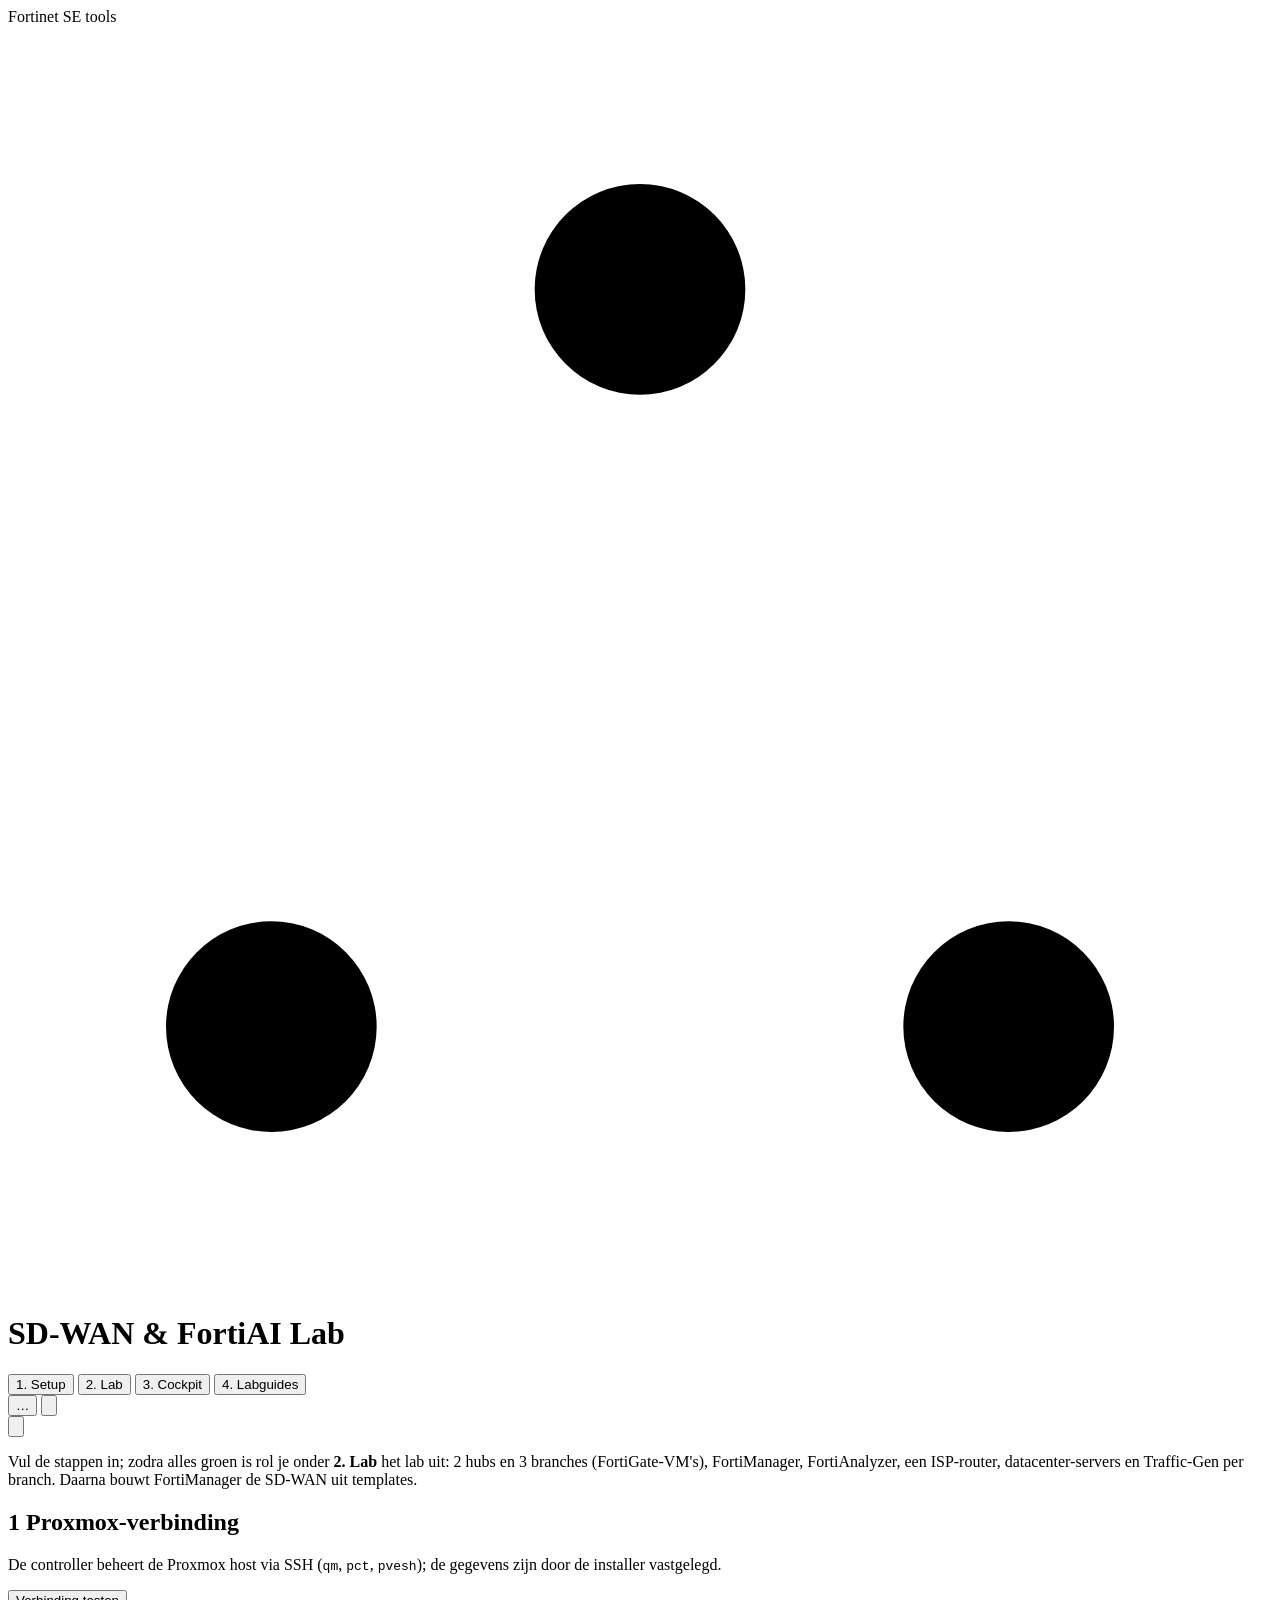
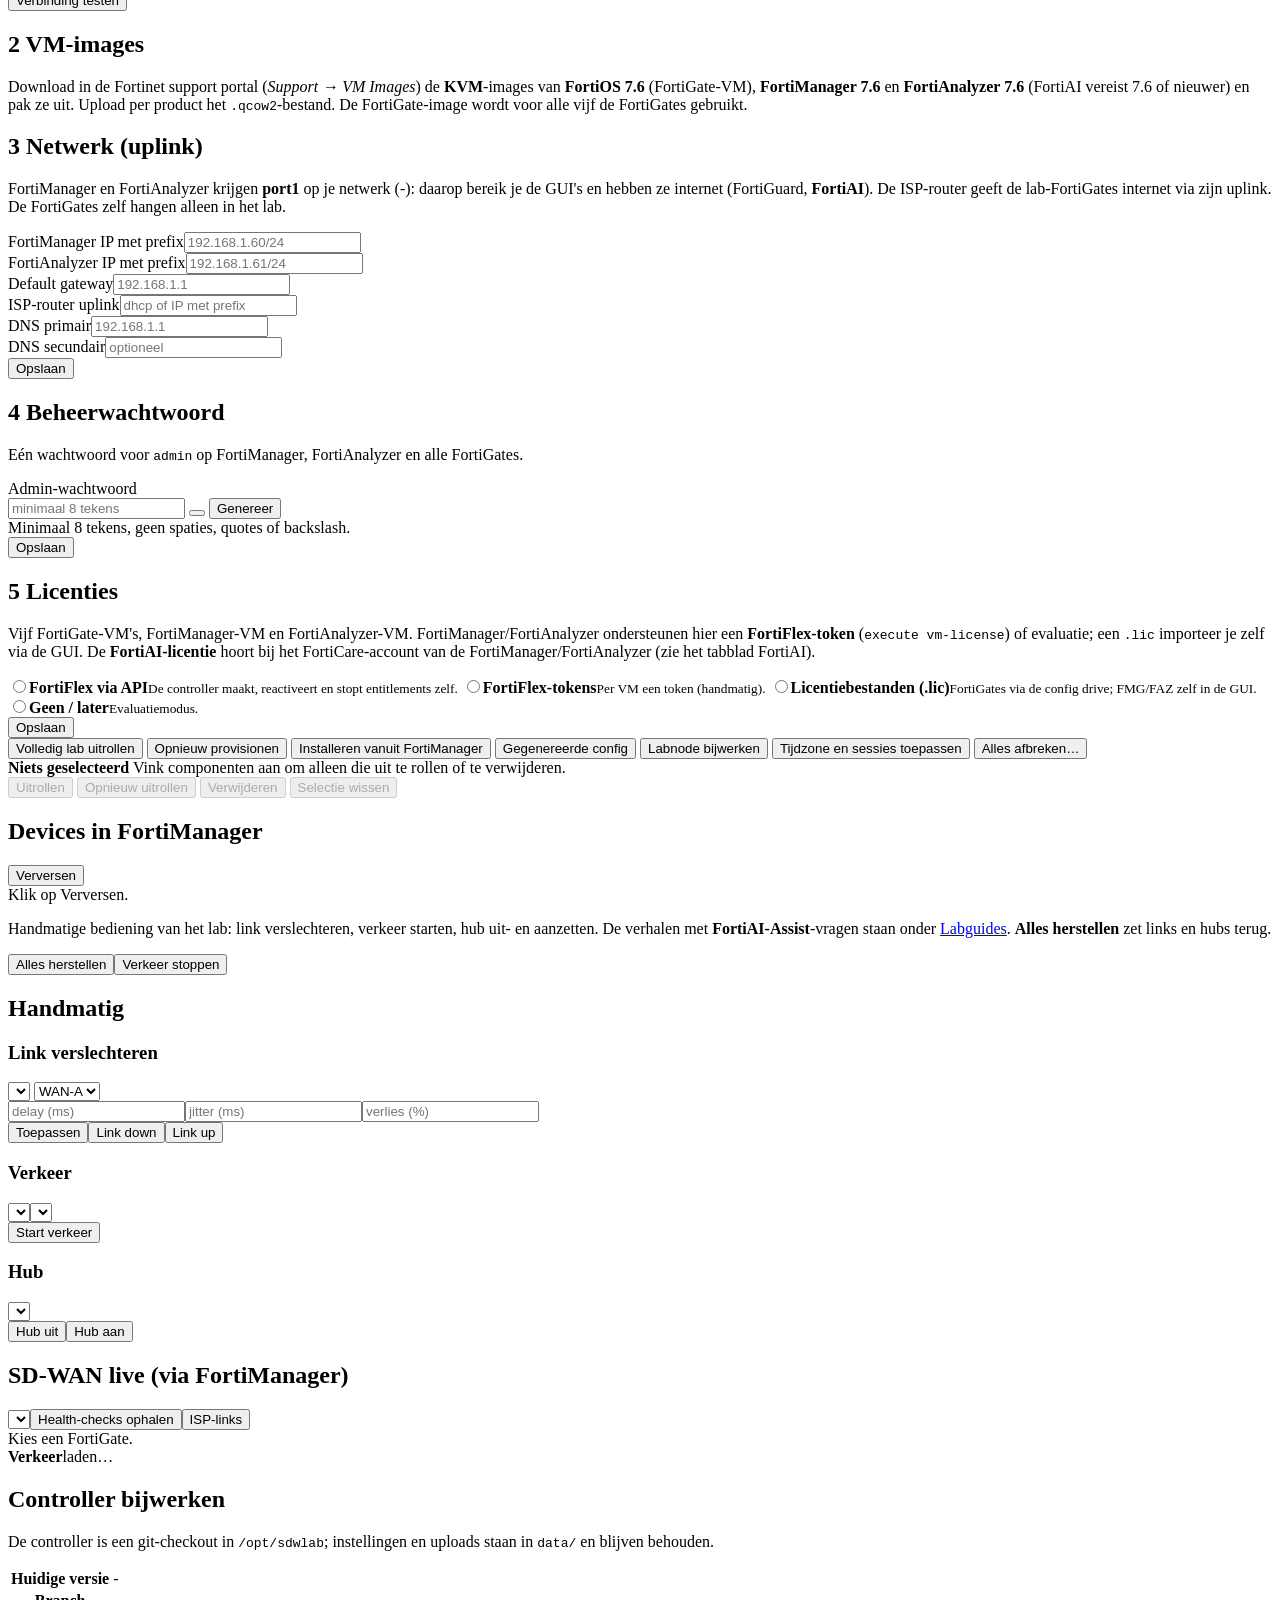
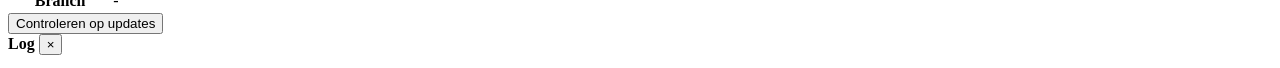
==== commit f1635ff4: "Sessie-timeout 8 uur op FortiManager en FortiAnalyzer (provisioning en knop Tijdzone en sessies toep" ====
--- a/controller/app/templates/index.html
+++ b/controller/app/templates/index.html
@@ -119,7 +119,7 @@
       <button id="btn-install" title="Device settings en policy package opnieuw installeren">Installeren vanuit FortiManager</button>
       <button id="btn-config">Gegenereerde config</button>
       <button id="btn-labnode">Labnode bijwerken</button>
-      <button id="btn-tz" title="Tijdzone Europe/Amsterdam op alle componenten zetten">Tijdzone toepassen</button>
+      <button id="btn-tz" title="Tijdzone Europe/Amsterdam en 8 uur sessie-timeout op alle componenten zetten">Tijdzone en sessies toepassen</button>
       <button id="btn-destroy" class="danger">Alles afbreken…</button>
     </div>
     <div id="problems" class="banner warnbanner" hidden></div>
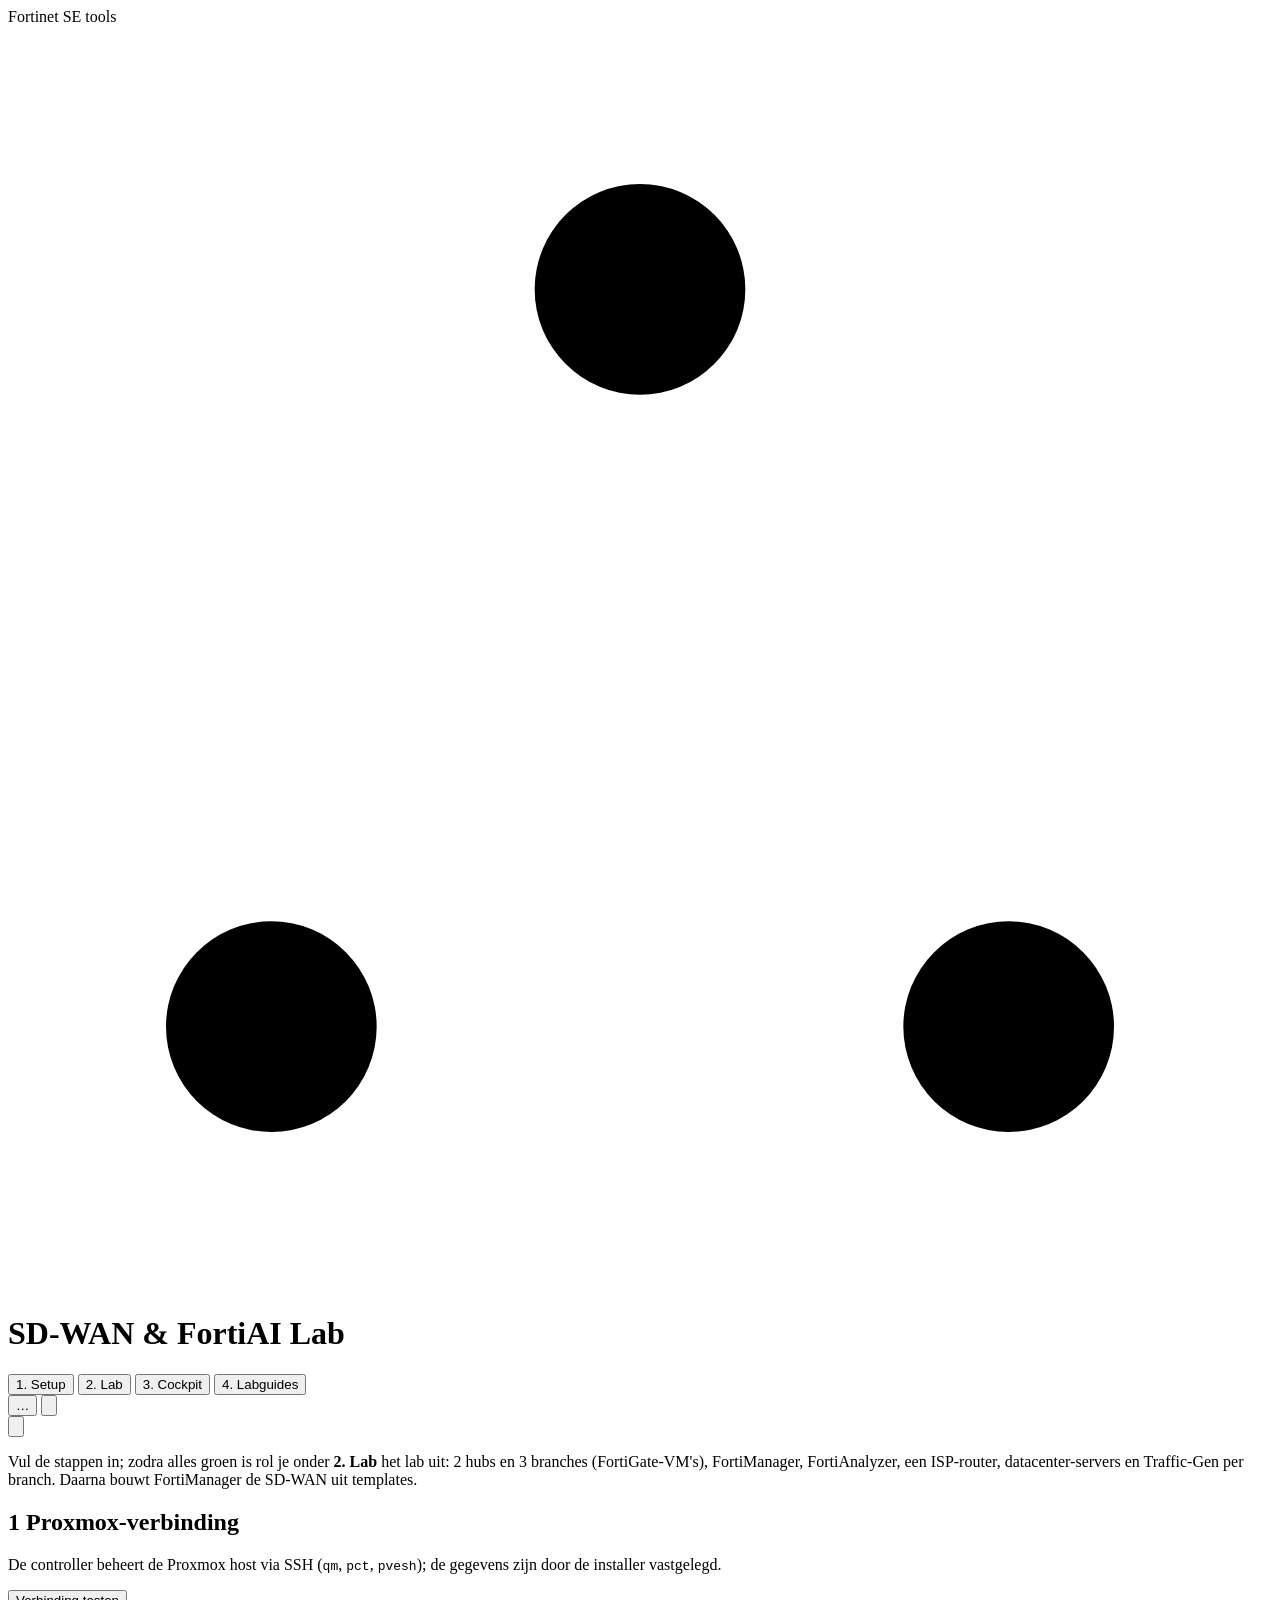
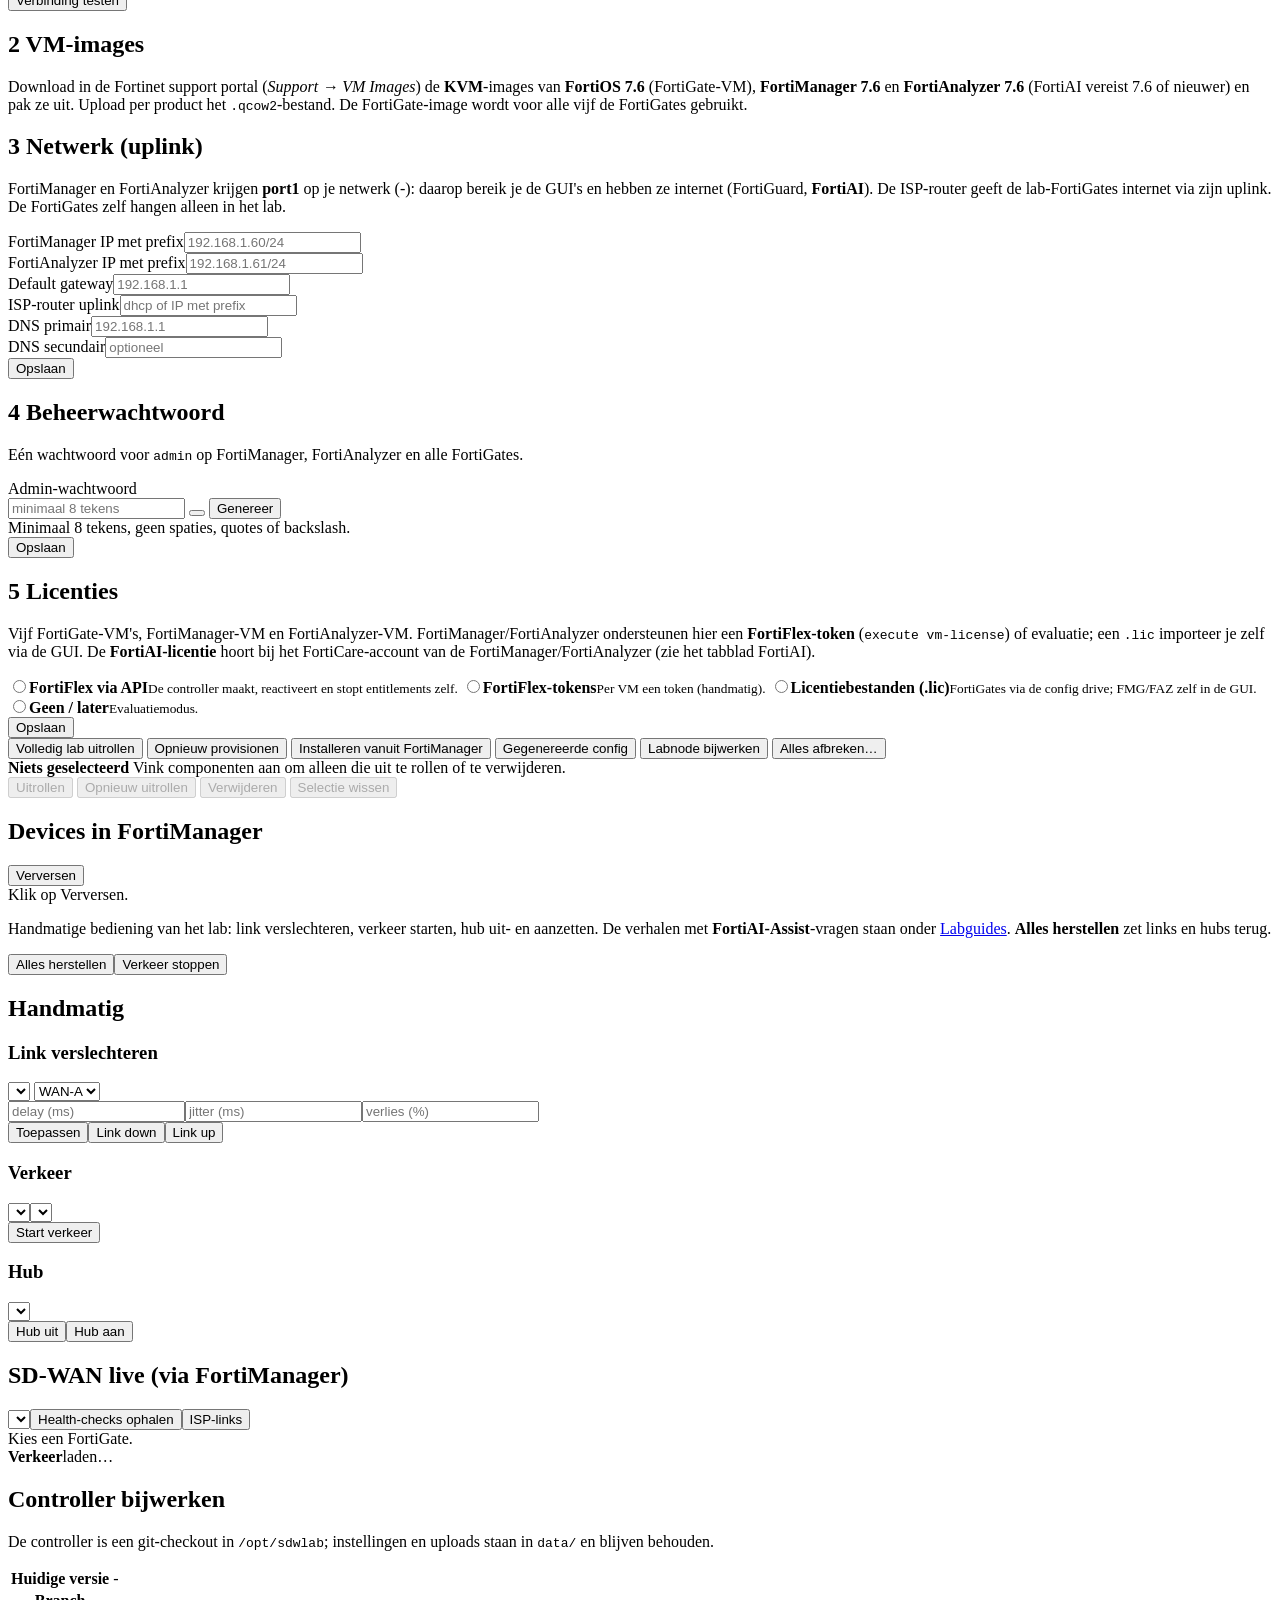
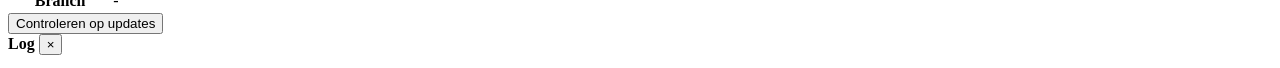
==== commit ff1128fb: "Knop/endpoint 'Tijdzone en sessies toepassen' verwijderd: onderdeel van de deployment (provisioning)" ====
--- a/controller/app/templates/index.html
+++ b/controller/app/templates/index.html
@@ -119,7 +119,6 @@
       <button id="btn-install" title="Device settings en policy package opnieuw installeren">Installeren vanuit FortiManager</button>
       <button id="btn-config">Gegenereerde config</button>
       <button id="btn-labnode">Labnode bijwerken</button>
-      <button id="btn-tz" title="Tijdzone Europe/Amsterdam en 8 uur sessie-timeout op alle componenten zetten">Tijdzone en sessies toepassen</button>
       <button id="btn-destroy" class="danger">Alles afbreken…</button>
     </div>
     <div id="problems" class="banner warnbanner" hidden></div>
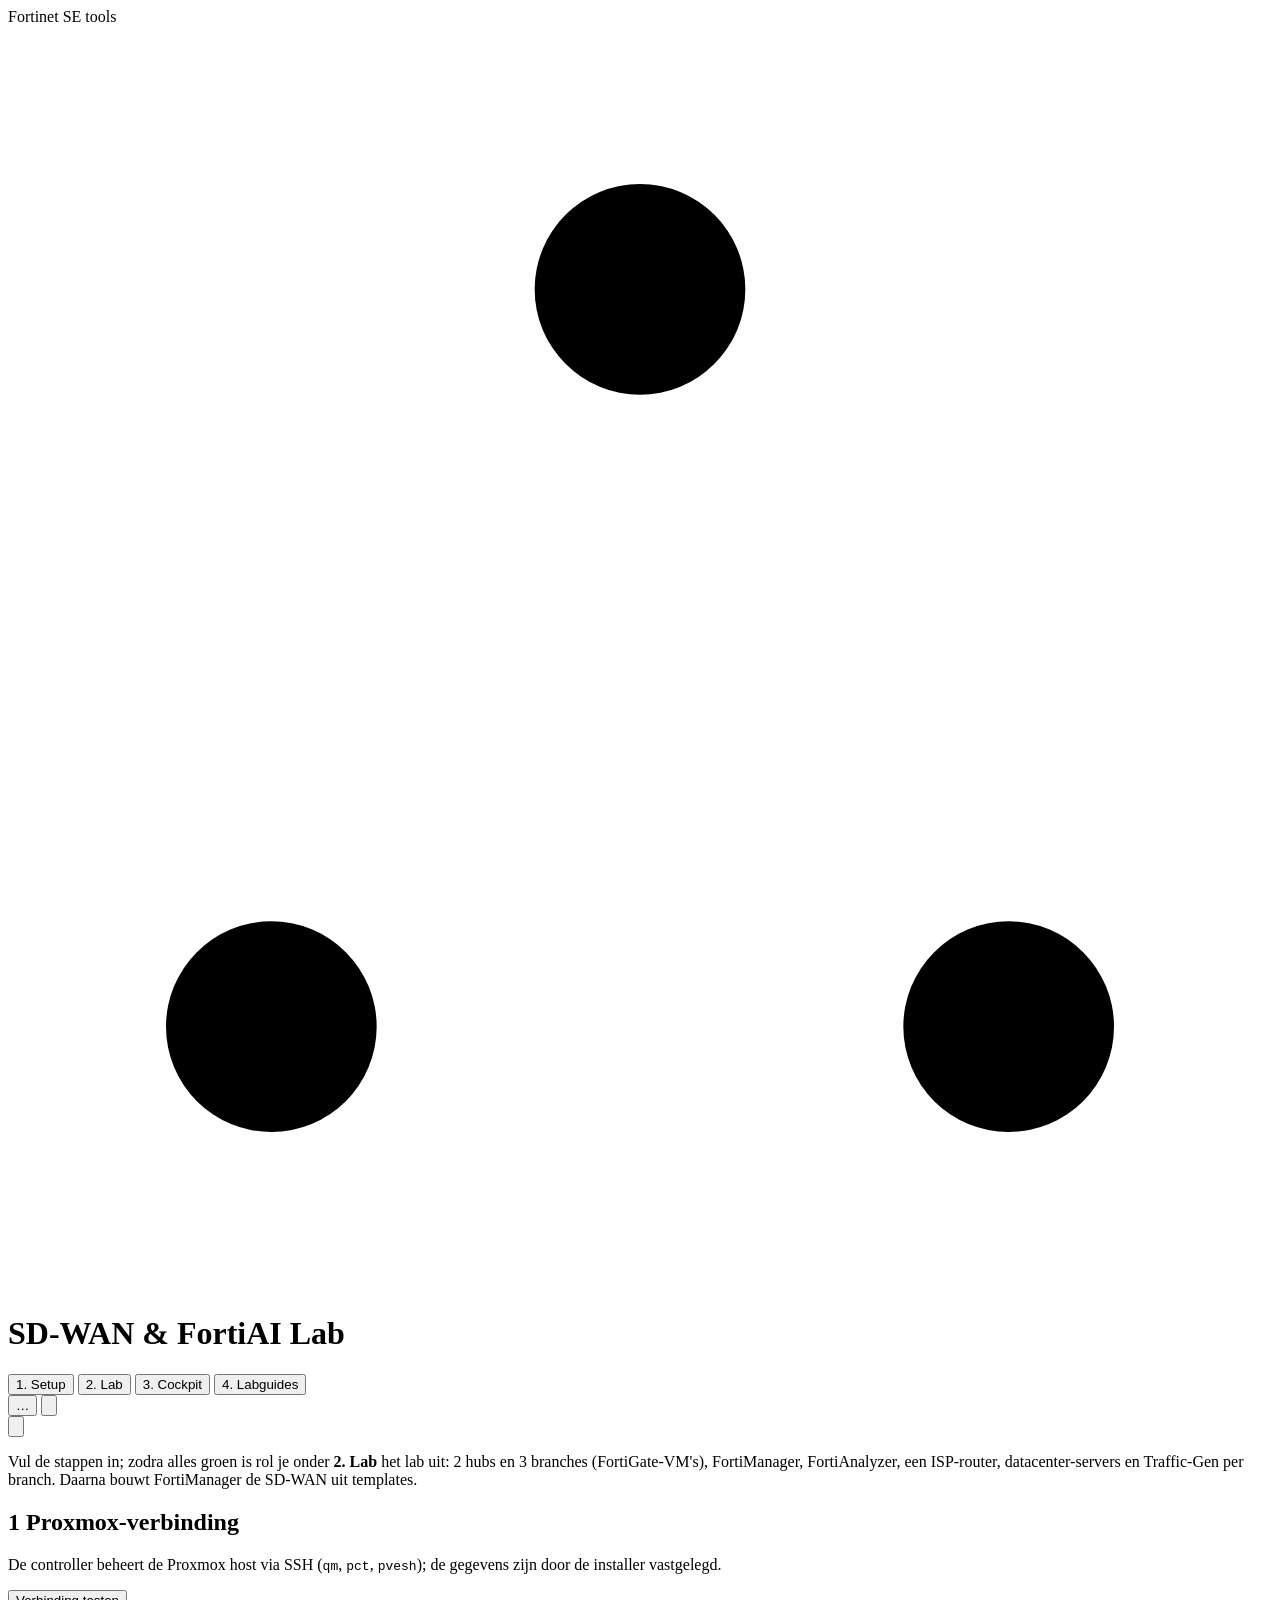
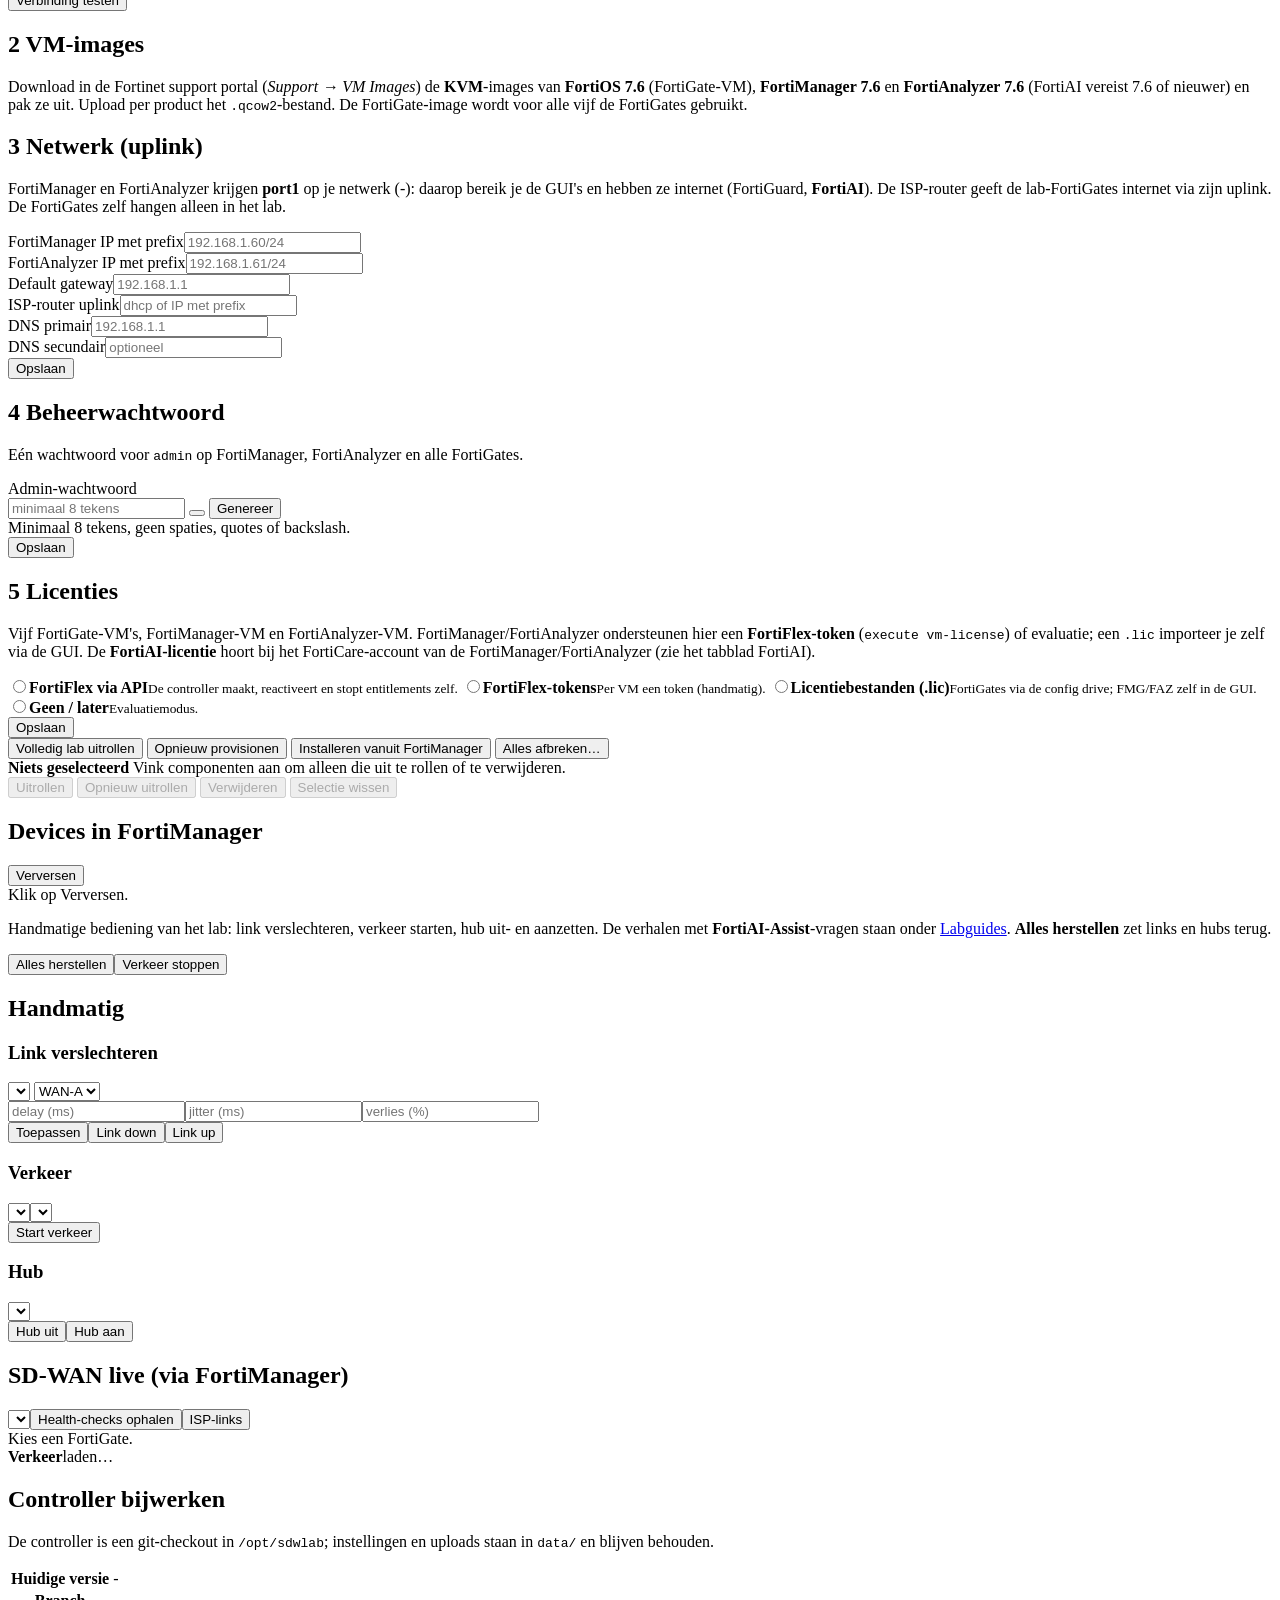
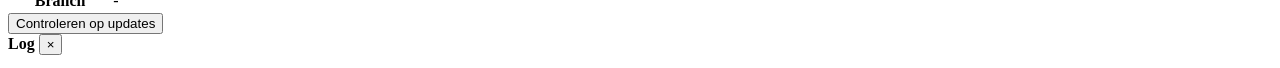
==== commit 3c976b79: "Opgeruimd: knoppen Gegenereerde config en Labnode bijwerken weg; labnode wordt na een controller-upd" ====
--- a/controller/app/templates/index.html
+++ b/controller/app/templates/index.html
@@ -117,8 +117,6 @@
       <button id="btn-deploy" class="primary">Volledig lab uitrollen</button>
       <button id="btn-provision" title="FortiManager/FortiAnalyzer opnieuw provisionen (idempotent)">Opnieuw provisionen</button>
       <button id="btn-install" title="Device settings en policy package opnieuw installeren">Installeren vanuit FortiManager</button>
-      <button id="btn-config">Gegenereerde config</button>
-      <button id="btn-labnode">Labnode bijwerken</button>
       <button id="btn-destroy" class="danger">Alles afbreken…</button>
     </div>
     <div id="problems" class="banner warnbanner" hidden></div>
